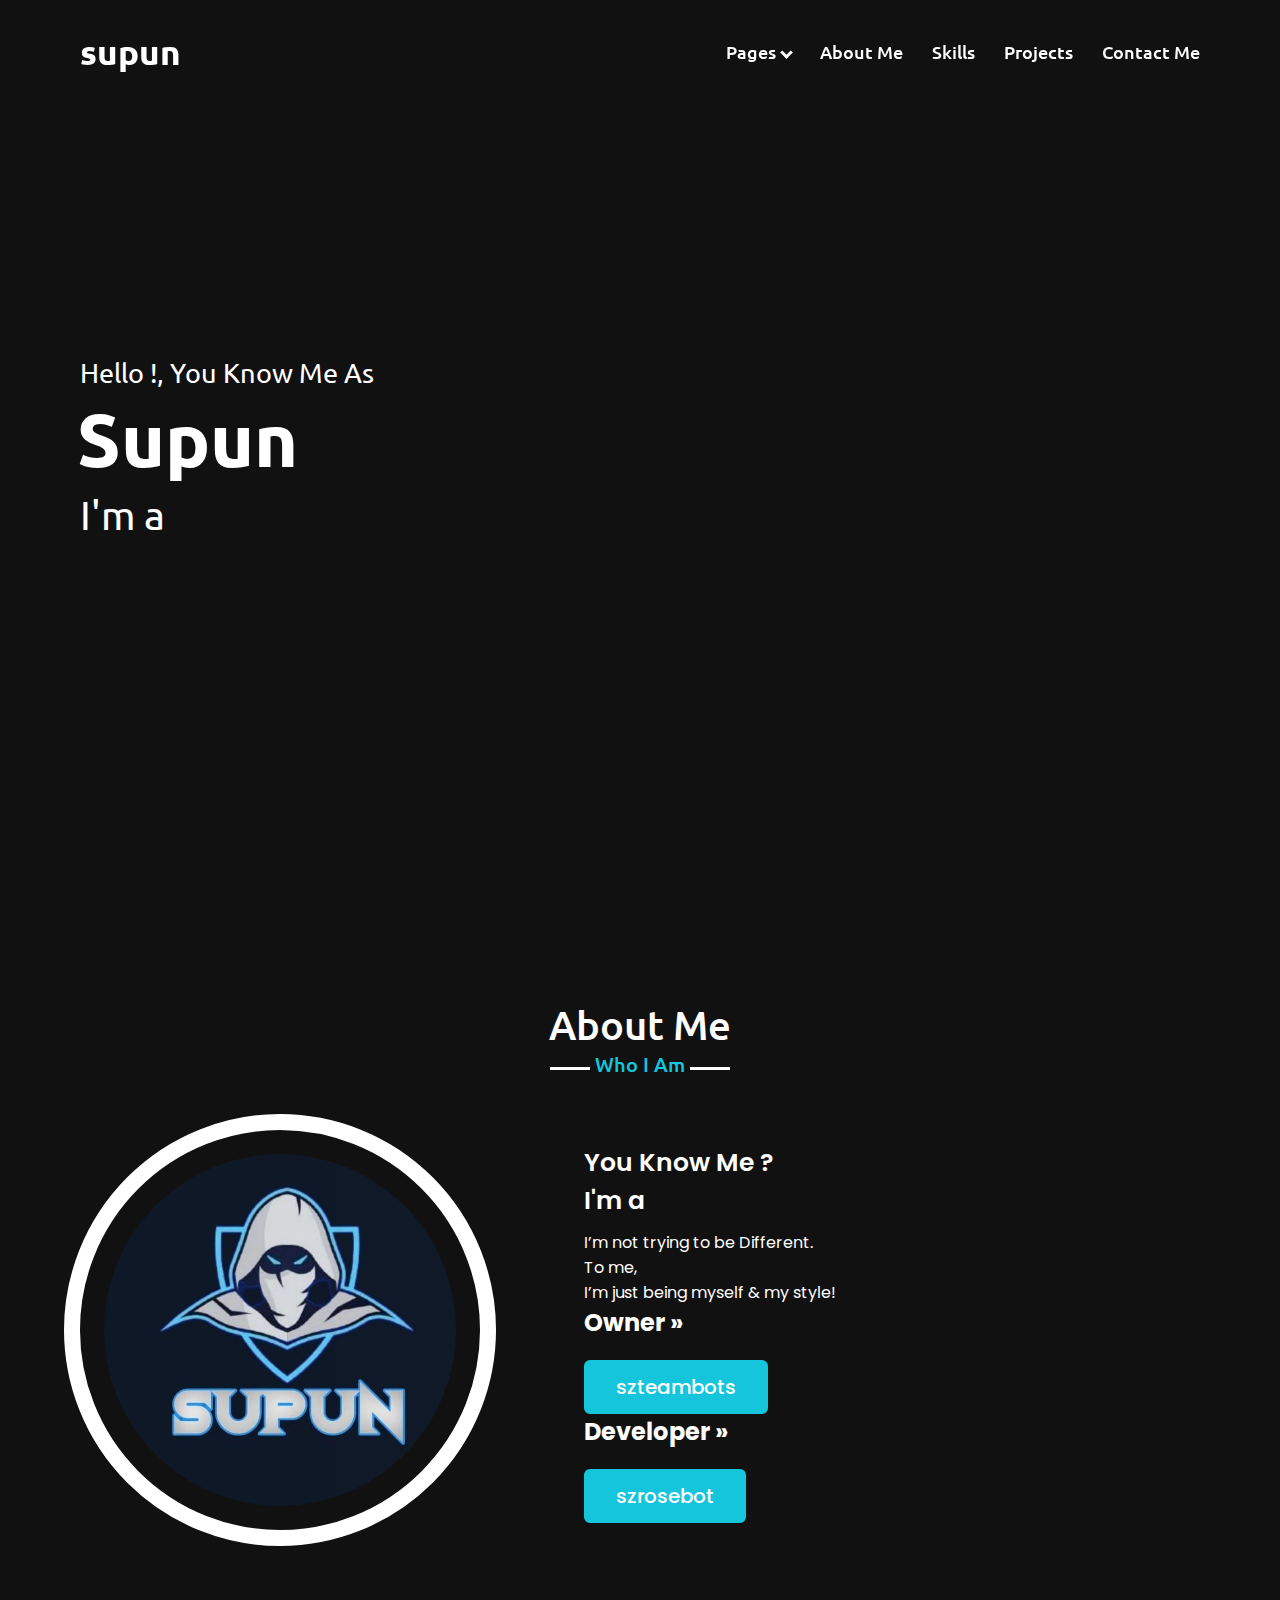
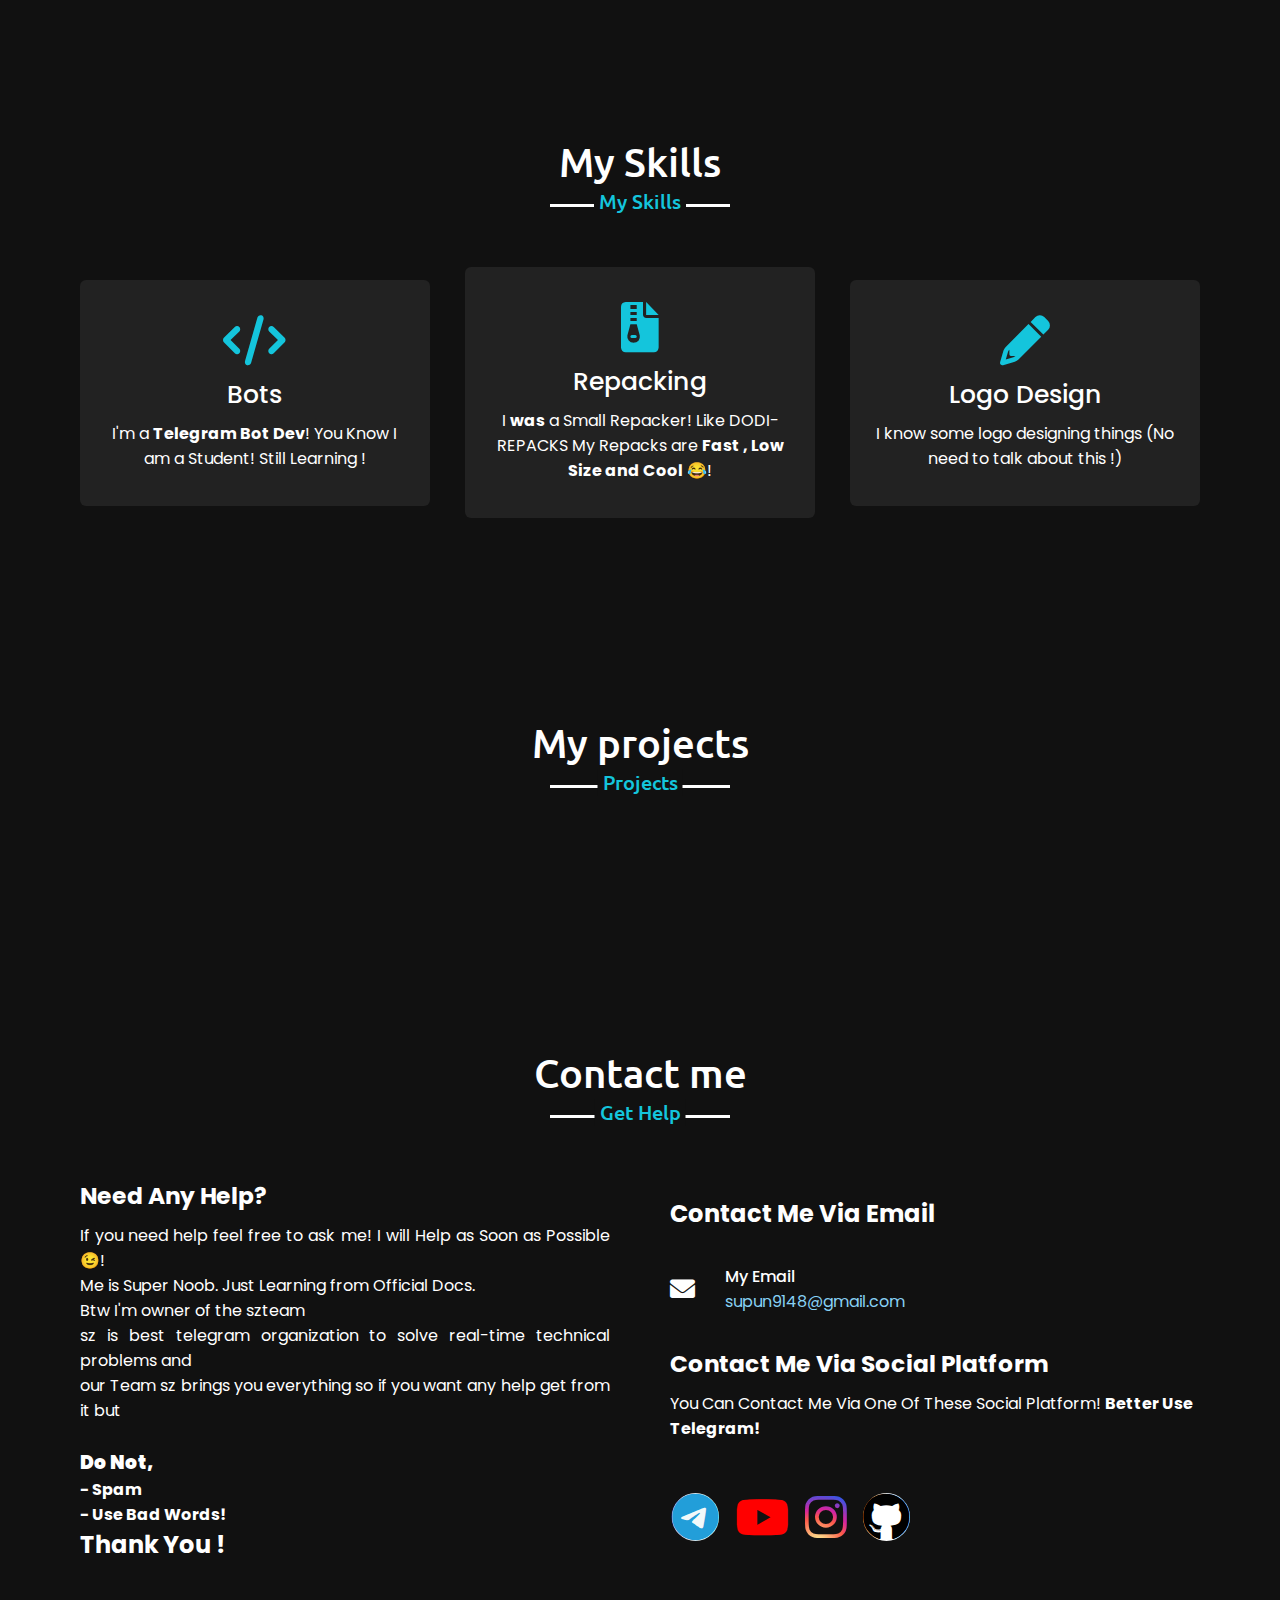
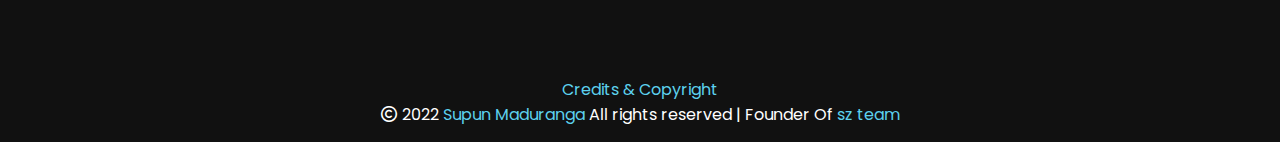
==== index.html @ c574ee29 "Update index.html" ====
<!DOCTYPE html>
<!-- ReDesigned By Me (Brh_0x) -->
<!-- Originally By CodingNepal -->
<html lang="en">
    <head>
        <meta charset="UTF-8" />
        <meta name="viewport" content="width=device-width, initial-scale=1.0" />
        <link rel="shortcut icon" type="image/x-icon" href="images/ult-rmbg.png" />
        <title>supunma</title>
        <link rel="stylesheet" href="style.css" />
        <link
            rel="stylesheet"
            href="https://cdnjs.cloudflare.com/ajax/libs/font-awesome/6.0.0-beta2/css/all.min.css"
        />
        <script src="https://code.jquery.com/jquery-3.5.1.min.js"></script>
        <script src="https://cdnjs.cloudflare.com/ajax/libs/typed.js/2.0.11/typed.min.js"></script>
        <script src="https://cdnjs.cloudflare.com/ajax/libs/waypoints/4.0.1/jquery.waypoints.min.js"></script>
        <script src="https://cdnjs.cloudflare.com/ajax/libs/OwlCarousel2/2.3.4/owl.carousel.min.js"></script>
        <link
            rel="stylesheet"
            href="https://cdnjs.cloudflare.com/ajax/libs/OwlCarousel2/2.3.4/assets/owl.carousel.min.css"
        />
    </head>
    <body>
        <div class="scroll-up-btn">
            <i class="fas fa-angle-up"></i>
        </div>
        <nav class="navbar">
            <div class="max-width">
                <div class="logo"><a href="#">supun</a></div>
                <ul class="menu">
                    <li class="dropdown">
                        <a class="menu-btn">Pages <i class="arrow down"></i></a>
                        <div class="dropdown-content">
                            <a href="/rose.html">Rose Button Generator</a>
                            <br>
                            <a href="/deploy.html.html">Redirect to Heroku</a>
                            <br>
                            <a href="https://github.com/szsupunma/sz-rosebot">Rose Source Code</a>
                            <br>
                            <a href="https://szsupunma.gitbook.io/rose-bot/">Documentation</a>
                        </div>
                    </li>
                    <li><a href="#about" class="menu-btn">About Me</a></li>
                    <li><a href="#skills" class="menu-btn">Skills</a></li>
                    <li><a href="#teams" class="menu-btn">Projects</a></li>
                    <li><a href="#contact" class="menu-btn">Contact Me</a></li>
                </ul>
                <div class="menu-btn">
                    <i class="fas fa-bars"></i>
                </div>
            </div>
        </nav>

        <!-- Home section -->
        <section class="home" id="home">
            <div class="max-width">
                <div class="row">
                    <div class="home-content">
                        <div class="text-1">Hello !, You Know Me As</div>
                        <div class="text-2">Supun </div>
                        <div class="text-3">I'm a <span class="typing"></span></div>
                    </div>
                </div>
            </div>
        </section>

        <!-- About section -->
        <section class="about" id="about">
            <div class="max-width">
                <h2 class="title">About Me</h2>
                <div class="about-content">
                    <div class="column left">
                        <img src="images/supun.jpg" alt="" />
                    </div>
                    <div class="column right">
                        <div class="text">
                            You Know Me ?<br />
                            I'm a <span class="typing-2"></span>
                        </div>
                        <p>
						<div>		
                            I’m not trying to be Different.<br />
                            To me,<br />
                            I’m just being myself & my style!<br /><h2>Owner »</h2>
                            <a href="https://t.me/szteambots">szteambots </a><br /><h2>Developer »</H2>
                            <a href="https://t.me/szrosebot">szrosebot</a>
						</div>	
                        </p>
                    </div>
                </div>
            </div>
        </section>

        <!---- Skills section ---->
        <section class="skills" id="skills">
            <div class="max-width">
                <h2 class="title">My Skills</h2>
                <div class="serv-content">
                    <div class="card">
                        <div class="box">
                            <i class="fas fa-code"></i>
                            <div class="text">Bots</div>
                            <p>
                                I'm a <b>Telegram Bot Dev</b>! You Know I am a Student! Still
                                Learning !
                            </p>
                        </div>
                    </div>
                    <div class="card">
                        <div class="box">
                            <i class="fas fa-file-archive"></i>
                            <div class="text">Repacking</div>
                            <p>
                                I <b>was</b> a Small Repacker! Like DODI-REPACKS My Repacks are
                                <b>Fast , Low Size and Cool</b> 😂️!
                            </p>
                        </div>
                    </div>
                    <div class="card">
                        <div class="box">
                            <i class="fas fa-pencil-alt"></i>
                            <div class="text">Logo Design</div>
                            <p>I know some logo designing things (No need to talk about this !)</p>
                        </div>
                    </div>
                </div>
            </div>
        </section>

        <!---- Team (Friends) seciton ---->
        <section class="teams" id="teams">
            <div class="max-width">
                <h2 class="title">My projects</h2>
                <div class="carousel owl-carousel">
                    <div class="card">
                        <div class="box">
                            <img src="https://telegra.ph/file/485023692d5d68cecc4ca.jpg" alt="" />
                            <div class="text">szrosebot✨</div>
                            <p>An all in one group management bot made for managing your groups</p>
                        </div>
                    </div>
                    <div class="card">
                        <div class="box">
                            <img src="https://telegra.ph/file/acbaf9e835ea825f9d544.jpg" alt="" />
                            <div class="text">szteambots<br />channel</div>
                            <p>
                                You can find some Interesting, Powerful and fun packedTelegram Bots
                                in ThisChannel😊
                            </p>
                        </div>
                    </div>
                </div>
            </div>
        </section>

        <!-- Contact section -->
        <section class="contact" id="contact">
            <div class="max-width">
                <h2 class="title">Contact me</h2>
                <div class="contact-content">
                    <div class="column left">
                        <div class="text"><h3>Need Any Help?</h3></div>
                        <p>
                            If you need help feel free to ask me! I will Help as Soon as Possible
                            😉️!<br />Me is Super Noob. Just Learning from Official Docs.<br />
                            Btw I'm owner of the szteam <br />sz is best telegram organization to
                            solve real-time technical problems and <br />our Team sz brings you
                            everything so if you want any help get from it but<br /><br /><b
                                ><h3>Do Not,</h3>
                                - Spam <br />- Use Bad Words! </b
                            ><br /><h2>Thank You !</h2>
                        </p>
                    </div>
                    <div class="column right">
                        <h2>Contact Me Via Email</h2>
                        <br />
                        <div class="row">
                            <i class="fas fa-envelope"></i>
                            <div class="info">
                                <div class="head">My Email</div>
                                <div class="sub-title">supun9148@gmail.com</div>
                            </div>
                        </div>
                        <br />
                        <div class="text"><h3>Contact Me Via Social Platform</h3></div>
                        <p>
                            You Can Contact Me Via One Of These Social Platform!
                            <b>Better Use Telegram!</b>
                        </p>
                        <br /><br />
                        <div class="social-icons">
                            <a href="https://t.me/supunmabot"
                                ><i class="fab fa-telegram fa-3x"></i
                            ></a>
                            <a href="https://www.youtube.com/channel/UCvYfJcTr8RY72dIapzMqFQA"
                                ><i class="fab fa-youtube fa-3x"></i
                            ></a>
                            <a href="https://www.instagram.com/szsupunma"
                                ><i class="fab fa-instagram fa-3x"></i
                            ></a>
                            <a href="https://github.com/szsupunma"
                                ><i class="fab fa-github fa-3x"></i
                            ></a>
                        </div>
                    </div>
                </div>
            </div>
        </section>

        <!-- Footer section -->
        <footer>
		<div>
			<span><a href="https://t.me/supunma">Credits & Copyright </a></span>
		</div>	
            <span class="far fa-copyright"></span> 2022
            <span><a href="https://t.me/supunma">Supun Maduranga</a></span> All rights reserved |
            Founder Of <span><a href="https://t.me/szteambots">sz team</a></span>
        </footer>
        <script src="script.js"></script>
    </body>
</html>
---- style.css ----
/*  import google fonts */
@import url('https://fonts.googleapis.com/css2?family=Poppins:wght@400;500;600;700&family=Ubuntu:wght@400;500;700&display=swap');

*{
    margin: 0;
    padding: 0;
    box-sizing: border-box;
    text-decoration: none;
}
html{
    scroll-behavior: smooth;
}

/* custom scroll bar */
::-webkit-scrollbar {
    width: 10px;
}
::-webkit-scrollbar-track {
    background: #f1f1f1;
}
::-webkit-scrollbar-thumb {
    background: #888;
}

::-webkit-scrollbar-thumb:hover {
    background: #555;
}

/* all similar content styling codes */
section{
    padding: 100px 0;
}
.max-width{
    max-width: 1300px;
    padding: 0 80px;
    margin: auto;
}
.about, .skills, .teams, .contact, footer{
    font-family: 'Poppins', sans-serif;
}
.about .about-content,
.skills .serv-content,
.skills .skills-content,
.contact .contact-content{
    display: flex;
    flex-wrap: wrap;
    align-items: center;
    justify-content: space-between;
}
section .title{
    position: relative;
    text-align: center;
    font-size: 40px;
    font-weight: 500;
    margin-bottom: 60px;
    padding-bottom: 20px;
    font-family: 'Ubuntu', sans-serif;
}
section .title::before{
    content: "";
    position: absolute;
    bottom: 0px;
    left: 50%;
    width: 180px;
    height: 3px;
    background: #fff;
    transform: translateX(-50%);
}
section .title::after{
    position: absolute;
    bottom: -8px;
    left: 50%;
    font-size: 20px;
    color: rgb(20, 197, 220);
    padding: 0 5px;
    background: #111;
    transform: translateX(-50%);
}

/* navbar styling */
.navbar{
    position: fixed;
    width: 100%;
    z-index: 999;
    padding: 30px 0;
    font-family: 'Ubuntu', sans-serif;
    transition: all 0.3s ease;
}
.navbar.sticky{
    padding: 15px 0;
    background: rgb(20, 197, 220);
}
.navbar .max-width{
    display: flex;
    align-items: center;
    justify-content: space-between;
}
.navbar .logo a{
    color: #fff;
    font-size: 35px;
    font-weight: 600;
}
.navbar .logo a span{
    color: rgb(20, 197, 220);
    transition: all 0.3s ease;
}
.navbar.sticky .logo a span{
    color: #fff;
}
.navbar .menu li{
    list-style: none;
    display: inline-block;
}
.navbar .menu li > a{
    display: block;
    color: #fff;
    font-size: 18px;
    font-weight: 500;
    margin-left: 25px;
    transition: color 0.3s ease;
}
.navbar .menu li > a:hover{
    /* color: rgb(20, 197, 220); */
    /* color: #a6acb8 !important; */
    opacity: 0.75;
}
.navbar.sticky .menu li > a:hover{
    color: #fff;
}

/* menu btn styling */
.menu-btn{
    color: #fff;
    font-size: 23px;
    cursor: pointer;
    display: none;
}
.scroll-up-btn{
    position: fixed;
    height: 45px;
    width: 42px;
    background: rgb(20, 197, 220);
    right: 30px;
    bottom: 10px;
    text-align: center;
    line-height: 45px;
    color: #fff;
    z-index: 9999;
    font-size: 30px;
    border-radius: 6px;
    border-bottom-width: 2px;
    cursor: pointer;
    opacity: 0;
    pointer-events: none;
    transition: all 0.3s ease;
}
.scroll-up-btn.show{
    bottom: 30px;
    opacity: 1;
    pointer-events: auto;
}
.scroll-up-btn:hover{
    filter: brightness(90%);
    color: rgb(235, 235, 235);
}
.dropdown {
  position: relative;
  display: inline-block;
}

.dropdown .menu-btn {
    display: flex;
    flex-direction: row;
    justify-content: center;
}

.dropdown-content {
  display: none;
  position: absolute;
  background-color: #f9f9f9;
  min-width: 160px;
  box-shadow: 0px 8px 16px 0px rgba(0,0,0,0.2);
  padding: 12px 16px;
  z-index: 1;
  border-radius: 1.5em;
  margin-top: .5em;
}

.dropdown:hover .dropdown-content {
  display: flex;
  flex-direction: column;
  white-space: nowrap;
}

.dropdown:hover .down {
  transform: rotate(-135deg);
}

.arrow {
  border: solid #fff;
  border-width: 0 3px 3px 0;
  display: inline-block;
  padding: 3px;
  margin-bottom: 0.1em;
  margin-left: 0.1em;
}

.down {
  transform: rotate(45deg);
  transition: transform 0.25s;
  transform-origin: center;
}
/* home section styling */
.home{
    display: flex;
    background: #111;
    height: 100vh;
    color: #fff;
    min-height: 500px;
    background-size: cover;
    background-attachment: fixed;
    font-family: 'Ubuntu', sans-serif;
}
.home .max-width{
  width: 100%;
  display: flex;
}
.home .max-width .row{
  margin-right: 0;
}
.home .home-content .text-1{
    font-size: 27px;
}
.home .home-content .text-2{
    font-size: 75px;
    font-weight: 600;
    margin-left: -3px;
}
.home .home-content .text-3{
    font-size: 40px;
    margin: 5px 0;
}
.home .home-content .text-3 span{
    color: rgb(20, 197, 220);
    font-weight: 500;
}
.home .home-content a{
    display: inline-block;
    background: rgb(20, 197, 220);
    color: #fff;
    font-size: 25px;
    padding: 12px 36px;
    margin-top: 20px;
    font-weight: 400;
    border-radius: 6px;
    border: 2px solid rgb(20, 197, 220);
    transition: all 0.3s ease;
}
.home .home-content a:hover{
    color: rgb(20, 197, 220);
    background: none;
}

/* about section styling */
.about .title::after{
    content: "Who I Am";
}
.about .about-content .left{
    width: 45%;
}
.about .about-content .left img{
    height: 400px;
    width: 400px;
    object-fit: cover;
    border-radius: 50%;
    border: 1.5em transparent solid;
    outline: 1em solid #fff;
}
.about .about-content .right{
    width: 55%;
}
.about .about-content .right .text{
    font-size: 25px;
    font-weight: 600;
    margin-bottom: 10px;
}
.about .about-content .right .text span{
    color: rgb(20, 197, 220);
}
.about .about-content .right p{
    text-align: justify;
}
.about .about-content .right a{
    display: inline-block;
    background: rgb(20, 197, 220);
    color: #fff;
    font-size: 20px;
    font-weight: 500;
    padding: 10px 30px;
    margin-top: 20px;
    border-radius: 6px;
    border: 2px solid rgb(20, 197, 220);
    transition: all 0.3s ease;
}
.about .about-content .right a:hover{
    color: rgb(20, 197, 220);
    background: none;
}

/* skills section styling */
.skills, .teams, #contact, #about{
    color:#fff;
    background: #111;
}
.skills .title::before,
.teams .title::before{
    background: #fff;
}
.skills .title::after,
.teams .title::after{
    background: #111;
    content: "Noob!";
}
.skills .serv-content .card{
    width: calc(33% - 20px);
    background: #222;
    text-align: center;
    border-radius: 6px;
    padding: 35px 25px;
    cursor: pointer;
    transition: all 0.3s ease;
}
.skills .serv-content .card:hover{
    background: rgb(20, 197, 220);
}
.skills .serv-content .card .box{
    transition: all 0.3s ease;
}
.skills .serv-content .card:hover .box{
    transform: scale(1.05);
}
.skills .serv-content .card i{
    font-size: 50px;
    color: rgb(20, 197, 220);
    transition: color 0.3s ease;
}
.skills .serv-content .card:hover i{
    color: #fff;
}
.skills .serv-content .card .text{
    font-size: 25px;
    font-weight: 500;
    margin: 10px 0 7px 0;
}

/* skills section styling */

.skills .title::after{
    content: "My Skills";
}
.skills .skills-content .column{
    width: calc(50% - 30px);
}
.skills .skills-content .left .text{
    font-size: 20px;
    font-weight: 600;
    margin-bottom: 10px;
}
.skills .skills-content .left p{
    text-align: justify;
}
.skills .skills-content .left a{
    display: inline-block;
    background: rgb(20, 197, 220);
    color: #fff;
    font-size: 18px;
    font-weight: 500;
    padding: 8px 16px;
    margin-top: 20px;
    border-radius: 6px;
    border: 2px solid rgb(20, 197, 220);
    transition: all 0.3s ease;
}
.skills .skills-content .left a:hover{
    color: rgb(20, 197, 220);
    background: none;
}
.skills .skills-content .right .bars{
    margin-bottom: 15px;
}
.skills .skills-content .right .info{
    display: flex;
    margin-bottom: 5px;
    align-items: center;
    justify-content: space-between;
}
.skills .skills-content .right span{
    font-weight: 500;
    font-size: 18px;
}
.skills .skills-content .right .line{
    height: 5px;
    width: 100%;
    background: lightgrey;
    position: relative;
}
.skills .skills-content .right .line::before{
    content: "";
    position: absolute;
    height: 100%;
    left: 0;
    top: 0;
    background: rgb(20, 197, 220);
}
.skills-content .right .html::before{
    width: 90%;
}
.skills-content .right .css::before{
    width: 60%;
}
.skills-content .right .js::before{
    width: 80%;
}
.skills-content .right .php::before{
    width: 50%;
}
.skills-content .right .mysql::before{
    width: 70%;
}

/* teams section styling */
.teams .title::after{
    content: "Projects";
}
.teams .carousel .card{
    background: #222;
    border-radius: 6px;
    padding: 25px 35px;
    text-align: center;
    overflow: hidden;
    transition: all 0.3s ease;
}
.teams .carousel .card:hover{
    background: rgb(20, 197, 220);
}
.teams .carousel .card .box{
    display: flex;
    flex-direction: column;
    align-items: center;
    justify-content: center;
    transition: all 0.3s ease;
}
.teams .carousel .card:hover .box{
    transform: scale(1.05);
}
.teams .carousel .card .text{
    font-size: 25px;
    font-weight: 500;
    margin: 10px 0 7px 0;
}
.teams .carousel .card img{
    height: 150px;
    width: 150px;
    object-fit: cover;
    border-radius: 50%;
    border: 5px solid rgb(20, 197, 220);
    transition: all 0.3s ease;
}
.teams .carousel .card:hover img{
    border-color: #fff;
}
.owl-dots{
    text-align: center;
    margin-top: 20px;
}
.owl-dot{
    height: 13px;
    width: 13px;
    margin: 0 5px;
    outline: none!important;
    border-radius: 50%;
    border: 2px solid rgb(20, 197, 220) !important;
    transition: all 0.3s ease;
}
.owl-dot.active{
    width: 35px;
    border-radius: 14px;
}
.owl-dot.active,
.owl-dot:hover{
    background: rgb(20, 197, 220)!important;
}


/* contact section styling */
.contact .title::after{
    content: "Get Help";
}
.contact .contact-content .column{
    width: calc(50% - 30px);
}
.contact .contact-content .text{
    font-size: 20px;
    font-weight: 600;
    margin-bottom: 10px;
}
.contact .contact-content .left p{
    text-align: justify;
}
.contact .contact-content .left .icons{
    margin: 10px 0;
}
.contact .contact-content .row{
    display: flex;
    height: 65px;
    align-items: center;
}
.contact .contact-content .row .info{
    margin-left: 30px;
}
.contact .contact-content .row i{
    font-size: 25px;
}
.contact .contact-content .info .head{
    font-weight: 500;
}
.contact .contact-content .info .sub-title{
    color: rgb(136, 210, 245);
}
.contact .right form .fields{
    display: flex;
}
.contact .right form .field,
.contact .right form .fields .field{
    height: 45px;
    width: 100%;
    margin-bottom: 15px;
}
.contact .right form .textarea{
    height: 80px;
    width: 100%;
}
.contact .right form .name{
    margin-right: 10px;
}
.contact .right form .field input,
.contact .right form .textarea textarea{
    height: 100%;
    width: 100%;
    border: 1px solid lightgrey;
    border-radius: 6px;
    outline: none;
    padding: 0 15px;
    font-size: 17px;
    font-family: 'Poppins', sans-serif;
    transition: all 0.3s ease;
}
.contact .right form .field input:focus,
.contact .right form .textarea textarea:focus{
    border-color: #b3b3b3;
}
.contact .right form .textarea textarea{
  padding-top: 10px;
  resize: none;
}
.contact .right form .button-area{
  display: flex;
  align-items: center;
}
.right form .button-area button{
  color: #fff;
  display: block;
  width: 160px!important;
  height: 45px;
  outline: none;
  font-size: 18px;
  font-weight: 500;
  border-radius: 6px;
  cursor: pointer;
  flex-wrap: nowrap;
  background: rgb(20, 197, 220);
  border: 2px solid rgb(20, 197, 220);
  transition: all 0.3s ease;
}
.right form .button-area button:hover{
  color: rgb(20, 197, 220);
  background: none;
}
.right .social-icons {
    display: flex;
    flex-direction: row;
    gap: 1.0em;
}
.contactico{
    color: blue;
    align-items: center;
    width: 30px!important;
    height: 30px;
    outline: none;
}
/* footer section styling */
footer{
    background: #111;
    padding: 15px 23px;
    color: #fff;
    text-align: center;
}
footer span a{
    color: hsl(192, 81%, 65%);
    text-decoration: none;
}
footer span a:hover{
    /* color: hsl(192, 81%, 55%); */
    opacity: 0.85;
    transition: .5s;
}

/*Social Icons*/
.social-icons {
    text-align: center;
    font-size: 1rem;
    padding: 0.1em 0.1em;
    transition: ease-in-out 1s;
}
.fa-telegram{
    background: rgb(242, 249, 250);
    color: rgb(34, 158, 217);
    border: rgb(67, 219, 230);
    border-radius: 50px;
    transition: transform .05s;
}
.fa-telegram:hover{
    transform: scale(1.2);
}
.fa-youtube {
    color: #ff0000;
    transition: transform .05s;
}
.fa-youtube:hover {
    transform: scale(1.2);
}
.fa-instagram{
    color: transparent;
    background: radial-gradient(circle at 30% 107%, #fdf497 0%, #fdf497 5%, #fd5949 45%, #d6249f 60%, #285AEB 90%);
    background: -webkit-radial-gradient(circle at 30% 107%, #fdf497 0%, #fdf497 5%, #fd5949 45%, #d6249f 60%, #285AEB 90%);
    background-clip: text;
    -webkit-background-clip: text;
    transition: transform .05s;
}
.fa-instagram:hover{
    transform: scale(1.2);
}
.fa-github{
    background: rgb(255, 255, 255);
    color: rgb(0, 0, 0);
    border: rgb(255, 255, 255);
    border-radius: 50px;
    transition: transform .05s;
}
.fa-github:hover{
    transform: scale(1.2);
}
/* responsive media query start */
@media (max-width: 1104px) {
    .about .about-content .left img{
        height: 350px;
        width: 350px;
    }
}

@media (max-width: 991px) {
    .max-width{
        padding: 0 50px;
    }
}
@media (max-width: 947px){
    .menu-btn{
        display: block;
        z-index: 999;
    }
    .menu-btn i.active:before{
        content: "\f00d";
    }
    .navbar .menu{
        position: fixed;
        height: 100vh;
        width: 100%;
        left: -100%;
        top: 0;
        background: #111;
        text-align: center;
        padding-top: 80px;
        transition: all 0.3s ease;
    }
    .navbar .menu.active{
        left: 0;
    }
    .navbar .menu li{
        display: block;
    }
    .navbar .menu li a{
        display: inline-block;
        margin: 20px 0;
        font-size: 25px;
    }
    .home .home-content .text-2{
        font-size: 70px;
    }
    .home .home-content .text-3{
        font-size: 35px;
    }
    .home .home-content a{
        font-size: 23px;
        padding: 10px 30px;
    }
    .max-width{
        max-width: 930px;
    }
    .about .about-content .column{
        width: 100%;
    }
    .about .about-content .left{
        display: flex;
        justify-content: center;
        margin: 0 auto 60px;
    }
    .about .about-content .right{
        flex: 100%;
    }
    .skills .serv-content .card{
        width: calc(50% - 10px);
        margin-bottom: 20px;
    }
    .skills .skills-content .column,
    .contact .contact-content .column{
        width: 100%;
        margin-bottom: 35px;
    }
}

@media (max-width: 690px) {
    .max-width{
        padding: 0 23px;
    }
    .home .home-content .text-2{
        font-size: 60px;
    }
    .home .home-content .text-3{
        font-size: 32px;
    }
    .home .home-content a{
        font-size: 20px;
    }
    .skills .serv-content .card{
        width: 100%;
    }
}

@media (max-width: 500px) {
    .home .home-content .text-2{
        font-size: 50px;
    }
    .home .home-content .text-3{
        font-size: 27px;
    }
    .about .about-content .right .text,
    .skills .skills-content .left .text{
        font-size: 19px;
    }
    .contact .right form .fields{
        flex-direction: column;
    }
    .contact .right form .name,
    .contact .right form .email{
        margin: 0;
    }
    .right form .error-box{
       width: 150px;
    }
    .scroll-up-btn{
        right: 15px;
        bottom: 15px;
        height: 38px;
        width: 35px;
        font-size: 23px;
        line-height: 38px;
    }
}
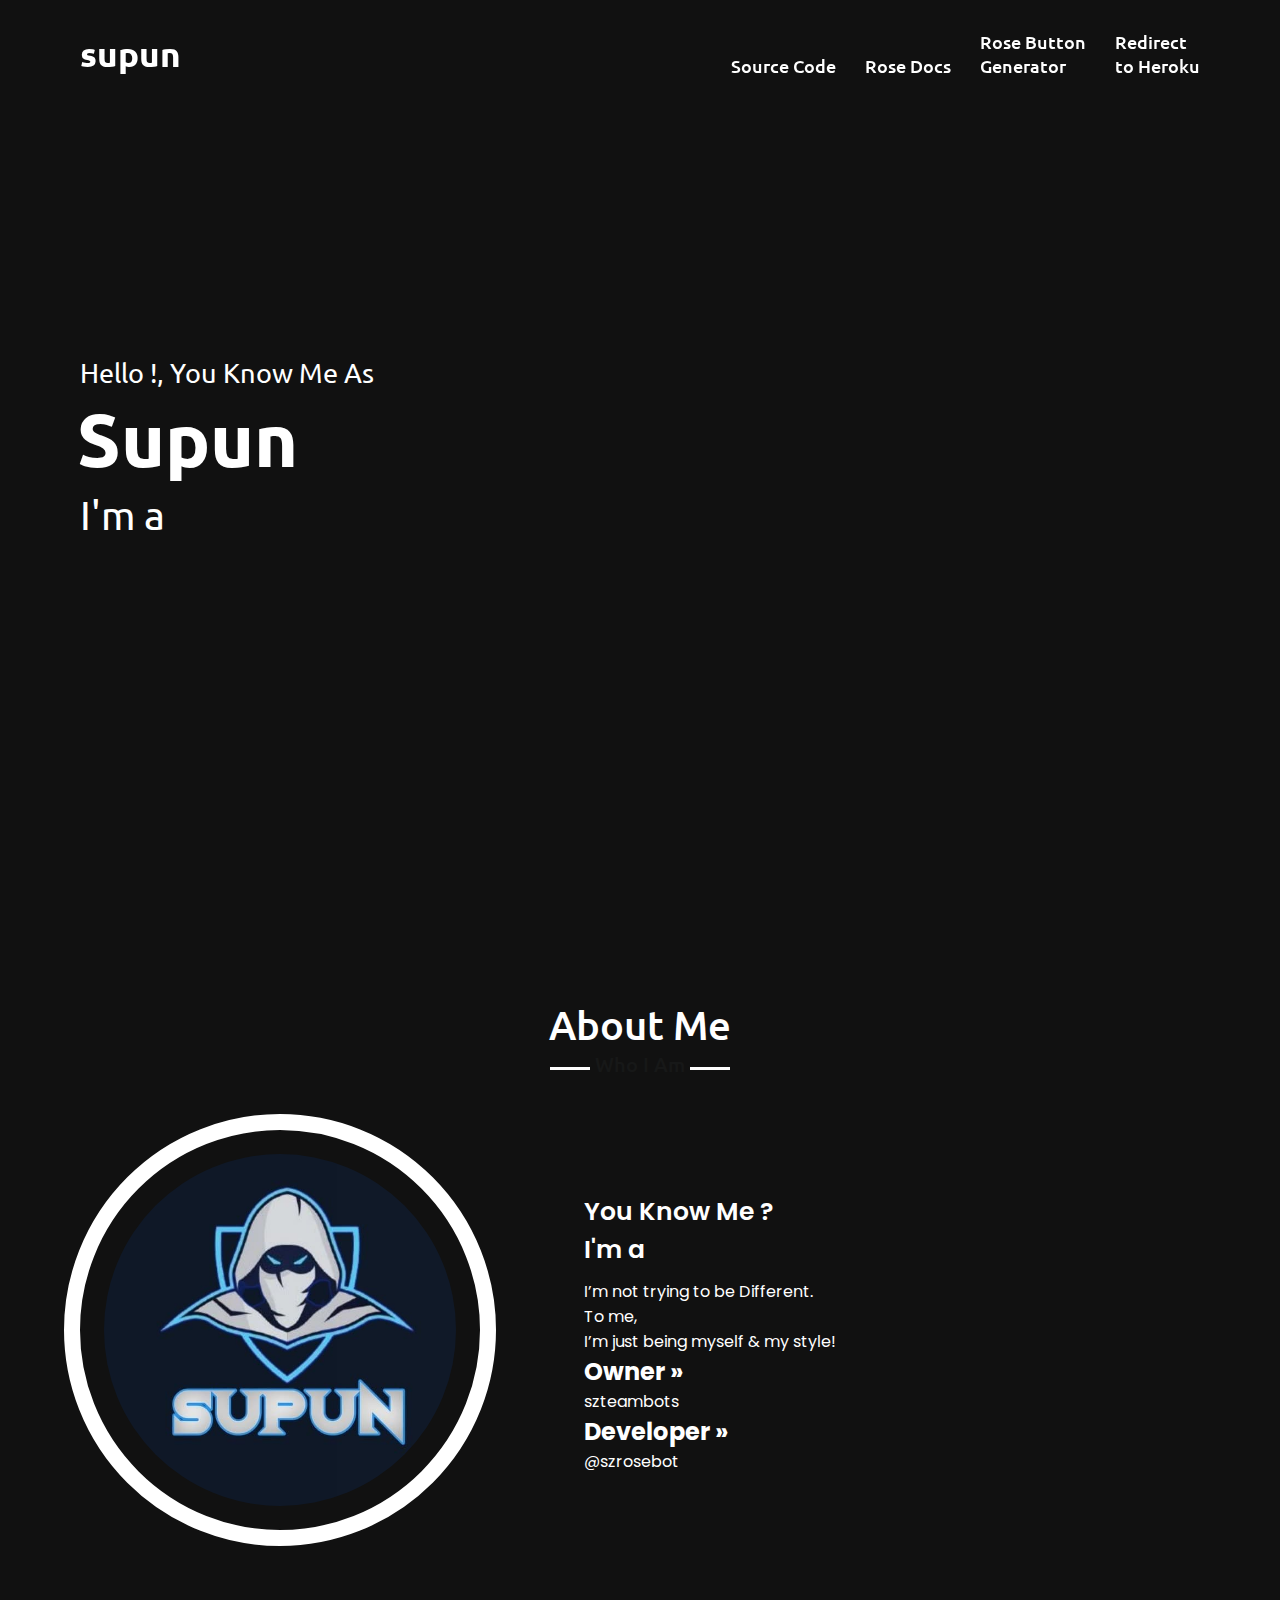
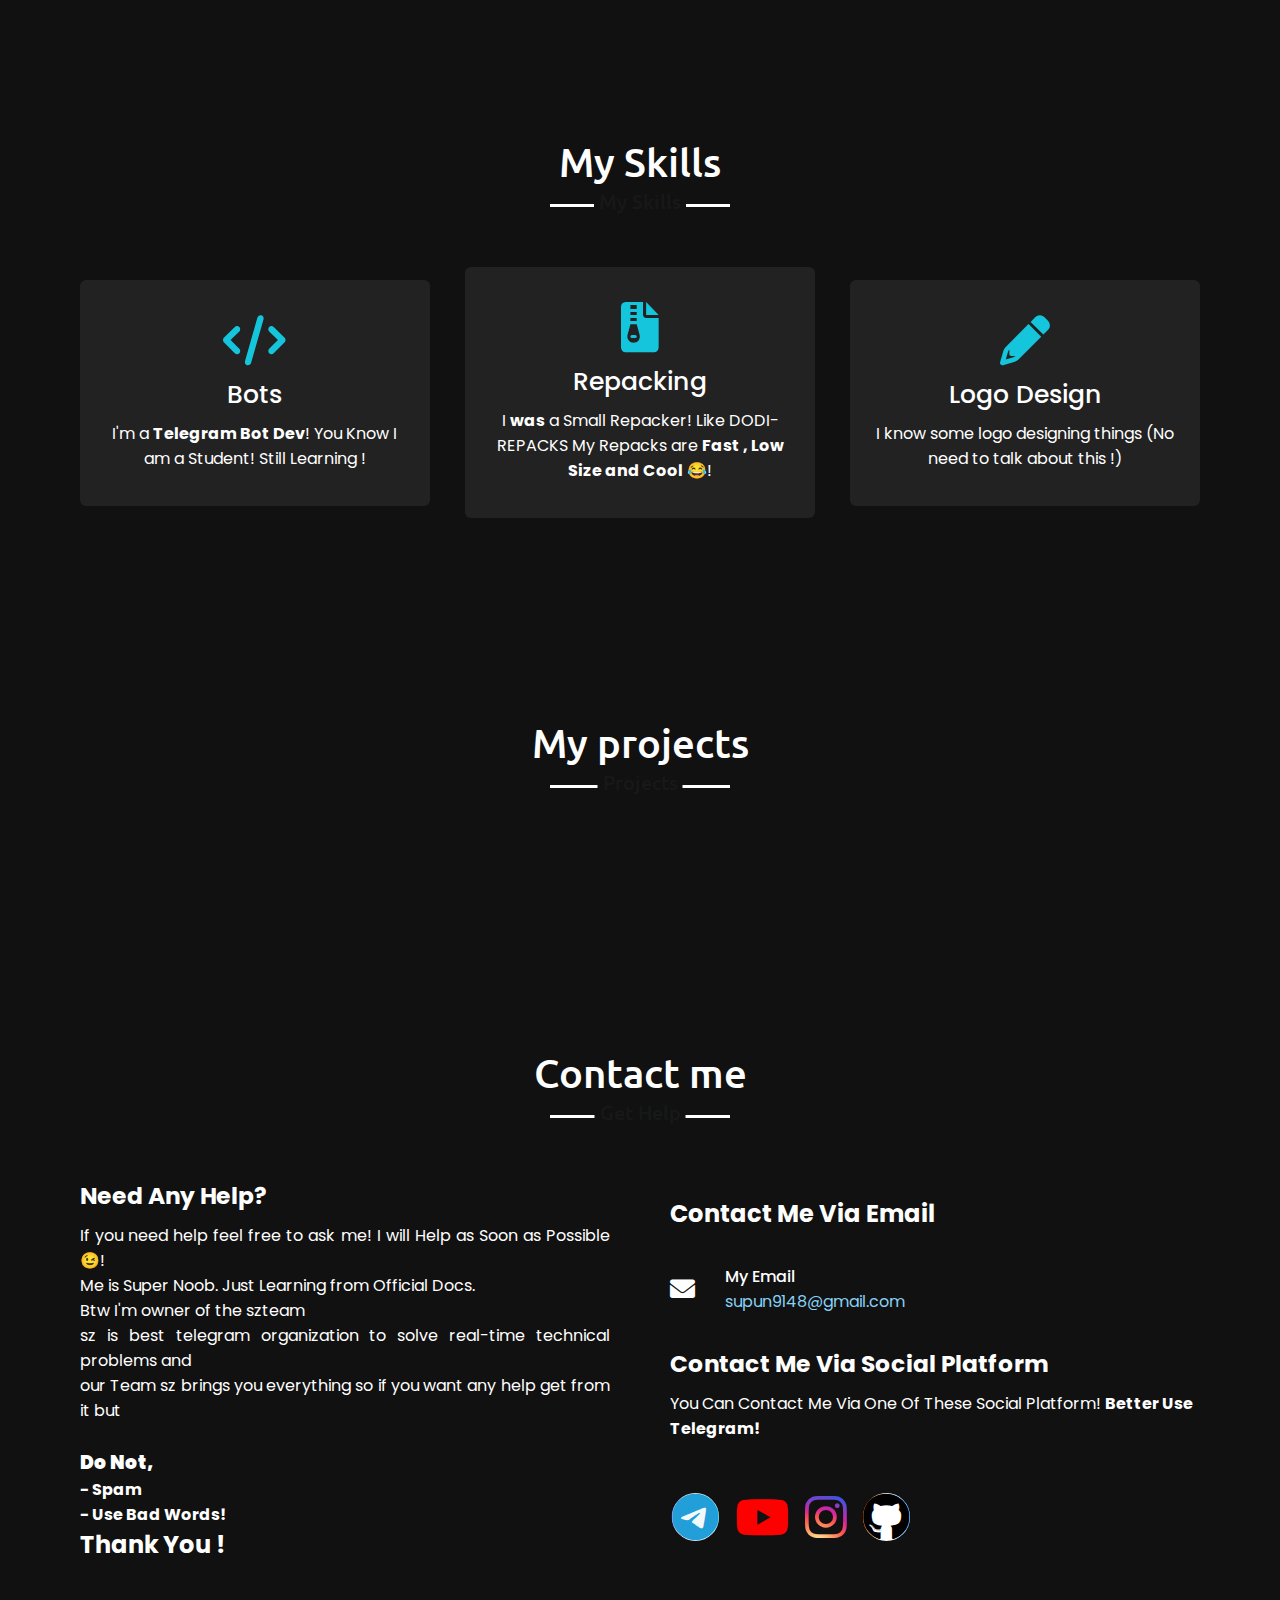
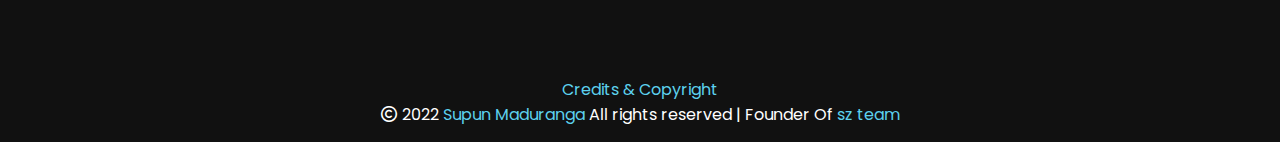
==== commit 85e48386: "Update index.html" ====
--- a/index.html
+++ b/index.html
@@ -29,22 +29,10 @@
             <div class="max-width">
                 <div class="logo"><a href="#">supun</a></div>
                 <ul class="menu">
-                    <li class="dropdown">
-                        <a class="menu-btn">Pages <i class="arrow down"></i></a>
-                        <div class="dropdown-content">
-                            <a href="/rose.html">Rose Button Generator</a>
-                            <br>
-                            <a href="/deploy.html.html">Redirect to Heroku</a>
-                            <br>
-                            <a href="https://github.com/szsupunma/sz-rosebot">Rose Source Code</a>
-                            <br>
-                            <a href="https://szsupunma.gitbook.io/rose-bot/">Documentation</a>
-                        </div>
-                    </li>
-                    <li><a href="#about" class="menu-btn">About Me</a></li>
-                    <li><a href="#skills" class="menu-btn">Skills</a></li>
-                    <li><a href="#teams" class="menu-btn">Projects</a></li>
-                    <li><a href="#contact" class="menu-btn">Contact Me</a></li>
+                    <li><a href="https://github.com/szsupunma/sz-rosebot" class="menu-btn">Source Code</a></li>
+                    <li><a href="https://szsupunma.gitbook.io/rose-bot/" class="menu-btn">Rose Docs</a></li>
+                    <li><a href="/rose.html" class="menu-btn">Rose Button<br> Generator</a></li>
+                    <li><a href="/deploy.html" class="menu-btn">Redirect <br> to Heroku</a></li>
                 </ul>
                 <div class="menu-btn">
                     <i class="fas fa-bars"></i>
@@ -82,9 +70,7 @@
 						<div>		
                             I’m not trying to be Different.<br />
                             To me,<br />
-                            I’m just being myself & my style!<br /><h2>Owner »</h2>
-                            <a href="https://t.me/szteambots">szteambots </a><br /><h2>Developer »</H2>
-                            <a href="https://t.me/szrosebot">szrosebot</a>
+                            I’m just being myself & my style!<br /><h2>Owner »</h2>szteambots<br /><h2>Developer »</H2>@szrosebot
 						</div>	
                         </p>
                     </div>
--- a/style.css
+++ b/style.css
@@ -1,4 +1,4 @@
-                                  /*  import google fonts */
+/*  import google fonts */
 @import url('https://fonts.googleapis.com/css2?family=Poppins:wght@400;500;600;700&family=Ubuntu:wght@400;500;700&display=swap');
 
 *{
@@ -71,7 +71,7 @@
     bottom: -8px;
     left: 50%;
     font-size: 20px;
-    color: rgb(20, 197, 220);
+    color: rgb(23, 24, 24);
     padding: 0 5px;
     background: #111;
     transform: translateX(-50%);
@@ -88,7 +88,7 @@
 }
 .navbar.sticky{
     padding: 15px 0;
-    background: rgb(20, 197, 220);
+    background: rgb(23, 24, 24);
 }
 .navbar .max-width{
     display: flex;
@@ -101,7 +101,7 @@
     font-weight: 600;
 }
 .navbar .logo a span{
-    color: rgb(20, 197, 220);
+    color: rgb(23, 24, 24);
     transition: all 0.3s ease;
 }
 .navbar.sticky .logo a span{
@@ -177,7 +177,7 @@
 .dropdown-content {
   display: none;
   position: absolute;
-  background-color: #f9f9f9;
+  background-color: rgb(23, 24, 24);
   min-width: 160px;
   box-shadow: 0px 8px 16px 0px rgba(0,0,0,0.2);
   padding: 12px 16px;
@@ -251,7 +251,7 @@
     font-size: 25px;
     padding: 12px 36px;
     margin-top: 20px;
-    font-weight: 400;
+    font-weight: 300;
     border-radius: 6px;
     border: 2px solid rgb(20, 197, 220);
     transition: all 0.3s ease;
@@ -295,7 +295,7 @@
     background: rgb(20, 197, 220);
     color: #fff;
     font-size: 20px;
-    font-weight: 500;
+    font-weight: 300;
     padding: 10px 30px;
     margin-top: 20px;
     border-radius: 6px;
@@ -786,4 +786,3 @@
         line-height: 38px;
     }
 }
-  
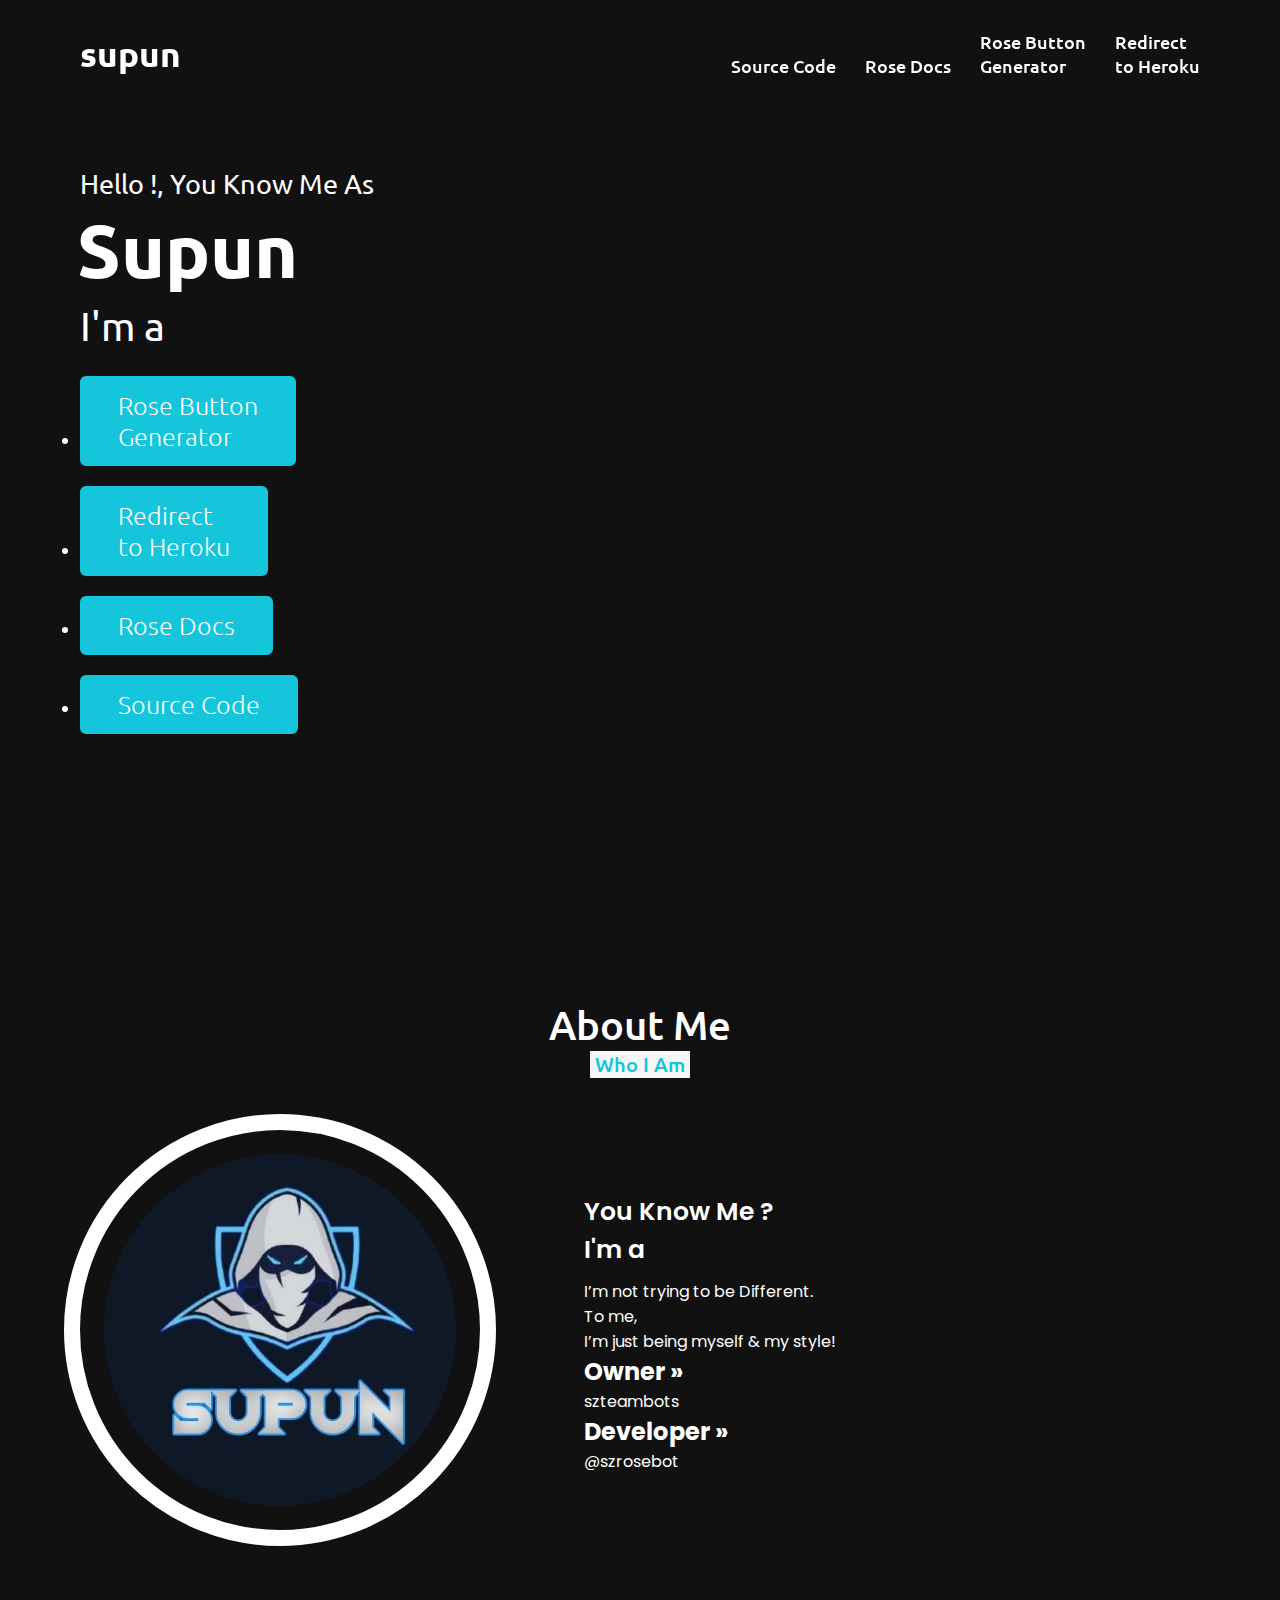
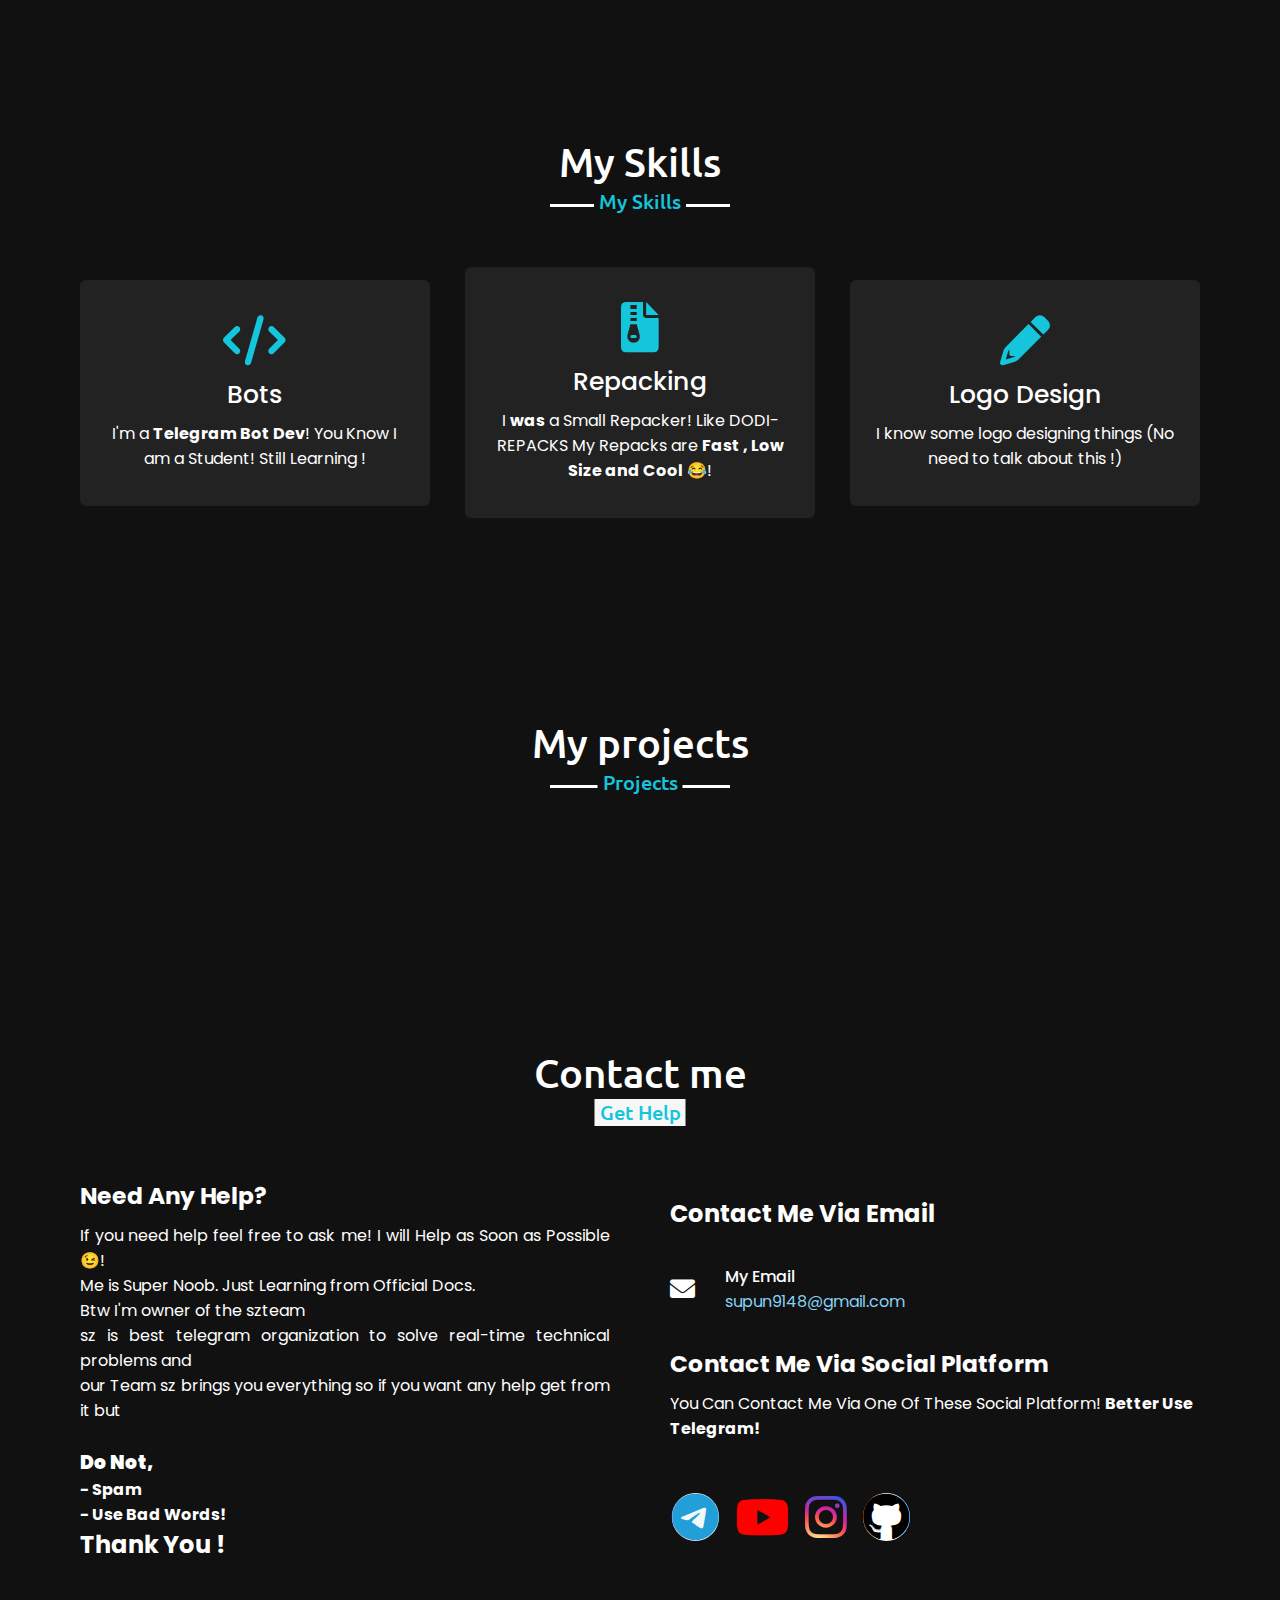
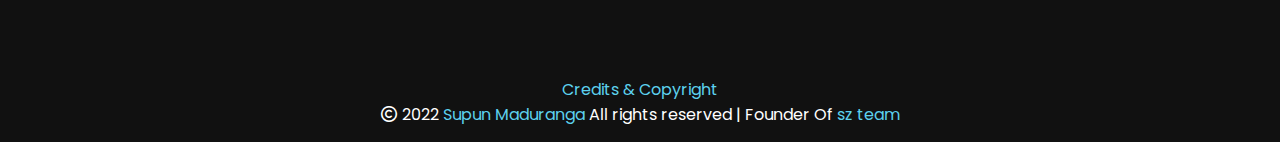
==== commit 90eac2d7: "Update index.html" ====
--- a/index.html
+++ b/index.html
@@ -1,6 +1,5 @@
 <!DOCTYPE html>
-<!-- ReDesigned By Me (Brh_0x) -->
-<!-- Originally By CodingNepal -->
+<!-- ReDesigned By Me (szsupunma) -->
 <html lang="en">
     <head>
         <meta charset="UTF-8" />
@@ -48,6 +47,10 @@
                         <div class="text-1">Hello !, You Know Me As</div>
                         <div class="text-2">Supun </div>
                         <div class="text-3">I'm a <span class="typing"></span></div>
+                        <li><a href="/rose.html">Rose Button<br> Generator</a></li>
+                        <li><a href="/deploy.html">Redirect <br> to Heroku</a></li>
+                        <li><a href="https://szsupunma.gitbook.io/rose-bot/">Rose Docs</a></li>
+                        <li><a href="https://github.com/szsupunma/sz-rosebot">Source Code</a></li>
                     </div>
                 </div>
             </div>
@@ -134,6 +137,13 @@
                                 You can find some Interesting, Powerful and fun packedTelegram Bots
                                 in ThisChannel😊
                             </p>
+                        </div>
+                        <div class="card">
+                            <div class="box">
+                                <img src="https://telegra.ph/file/869bebd33d5b68a8f77dd.jpg" alt="" />
+                                <div class="text">Emilia</div>
+                                <p>An Advanced Telegram Group Management Bot For All Your Needs !!</p>
+                            </div>
                         </div>
                     </div>
                 </div>
@@ -197,7 +207,7 @@
         <!-- Footer section -->
         <footer>
 		<div>
-			<span><a href="https://t.me/supunma">Credits & Copyright </a></span>
+			<span><a href="https://t.me/aboutsupun/2228">Credits & Copyright </a></span>
 		</div>	
             <span class="far fa-copyright"></span> 2022
             <span><a href="https://t.me/supunma">Supun Maduranga</a></span> All rights reserved |
--- a/style.css
+++ b/style.css
@@ -63,7 +63,7 @@
     left: 50%;
     width: 180px;
     height: 3px;
-    background: #fff;
+    background: #111;
     transform: translateX(-50%);
 }
 section .title::after{
@@ -71,11 +71,12 @@
     bottom: -8px;
     left: 50%;
     font-size: 20px;
-    color: rgb(23, 24, 24);
+    color: rgb(20, 197, 220);
     padding: 0 5px;
-    background: #111;
+    background: rgb(247, 247, 247);
     transform: translateX(-50%);
 }
+
 
 /* navbar styling */
 .navbar{
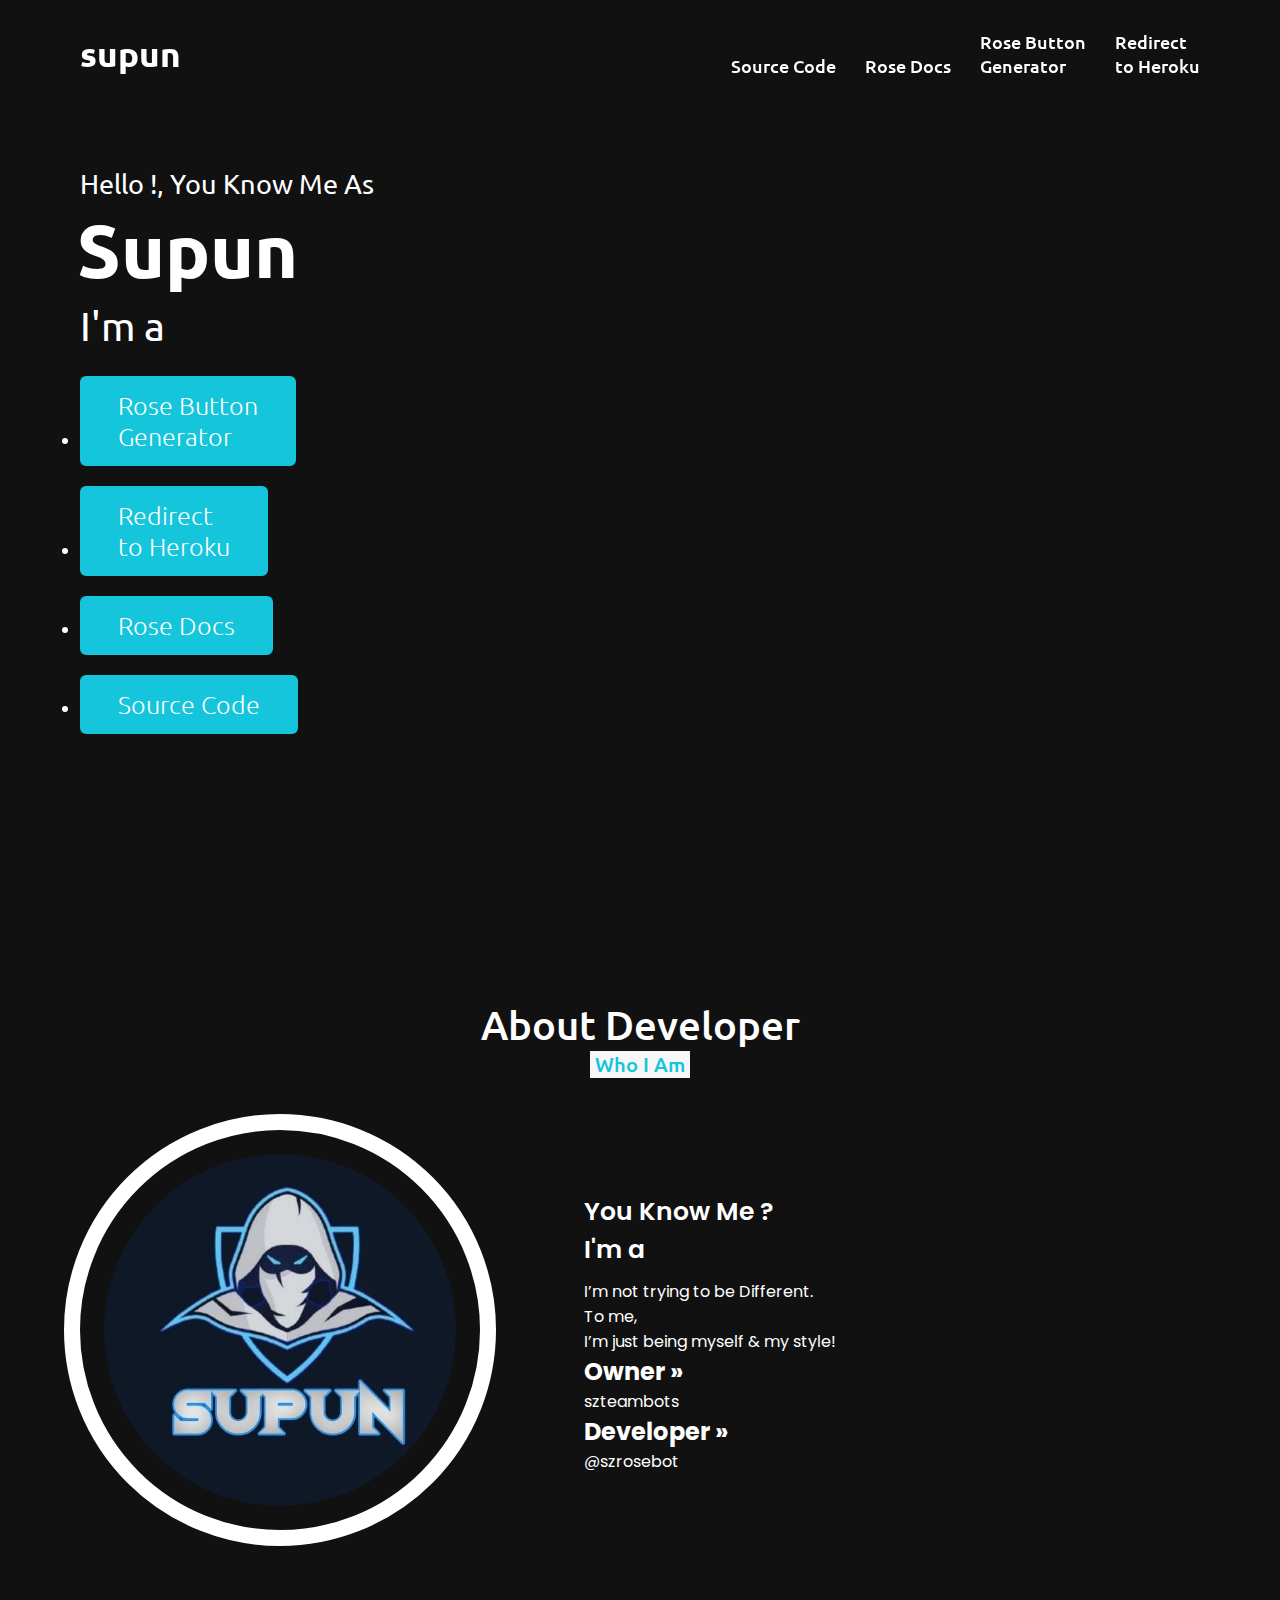
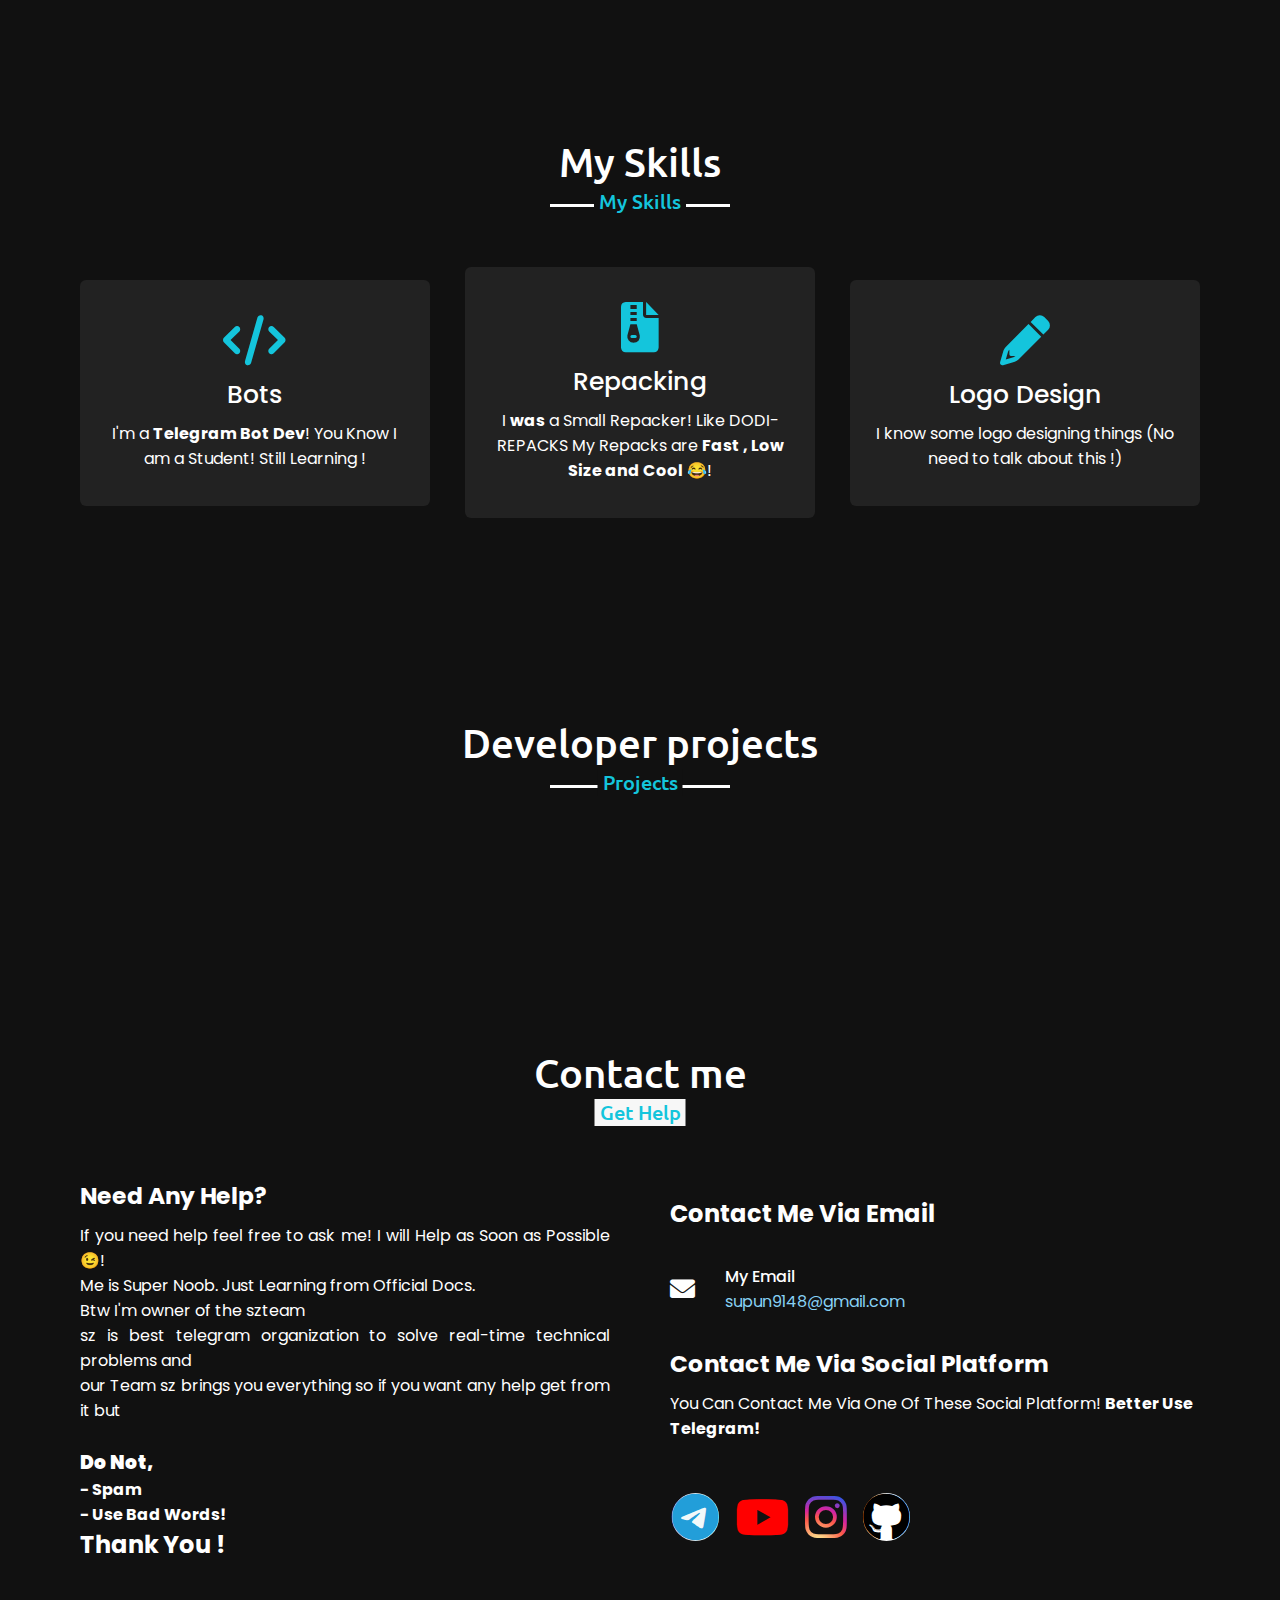
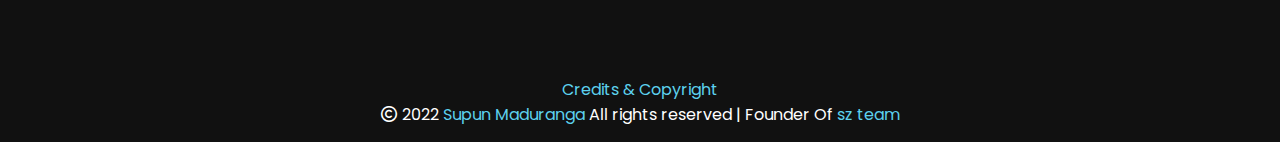
==== commit 4fda0816: "Update index.html" ====
--- a/index.html
+++ b/index.html
@@ -47,10 +47,12 @@
                         <div class="text-1">Hello !, You Know Me As</div>
                         <div class="text-2">Supun </div>
                         <div class="text-3">I'm a <span class="typing"></span></div>
+                    <nav>
                         <li><a href="/rose.html">Rose Button<br> Generator</a></li>
                         <li><a href="/deploy.html">Redirect <br> to Heroku</a></li>
                         <li><a href="https://szsupunma.gitbook.io/rose-bot/">Rose Docs</a></li>
                         <li><a href="https://github.com/szsupunma/sz-rosebot">Source Code</a></li>
+                    </nav>
                     </div>
                 </div>
             </div>
@@ -59,7 +61,7 @@
         <!-- About section -->
         <section class="about" id="about">
             <div class="max-width">
-                <h2 class="title">About Me</h2>
+                <h2 class="title">About Developer</h2>
                 <div class="about-content">
                     <div class="column left">
                         <img src="images/supun.jpg" alt="" />
@@ -120,7 +122,7 @@
         <!---- Team (Friends) seciton ---->
         <section class="teams" id="teams">
             <div class="max-width">
-                <h2 class="title">My projects</h2>
+                <h2 class="title">Developer projects</h2>
                 <div class="carousel owl-carousel">
                     <div class="card">
                         <div class="box">
@@ -138,12 +140,12 @@
                                 in ThisChannel😊
                             </p>
                         </div>
-                        <div class="card">
-                            <div class="box">
-                                <img src="https://telegra.ph/file/869bebd33d5b68a8f77dd.jpg" alt="" />
-                                <div class="text">Emilia</div>
-                                <p>An Advanced Telegram Group Management Bot For All Your Needs !!</p>
-                            </div>
+                    </div>
+                    <div class="card">
+                        <div class="box">
+                            <img src="https://telegra.ph/file/869bebd33d5b68a8f77dd.jpg" alt="" />
+                            <div class="text">Emilia</div>
+                            <p>An Advanced Telegram Group Management Bot For All Your Needs !!</p>
                         </div>
                     </div>
                 </div>
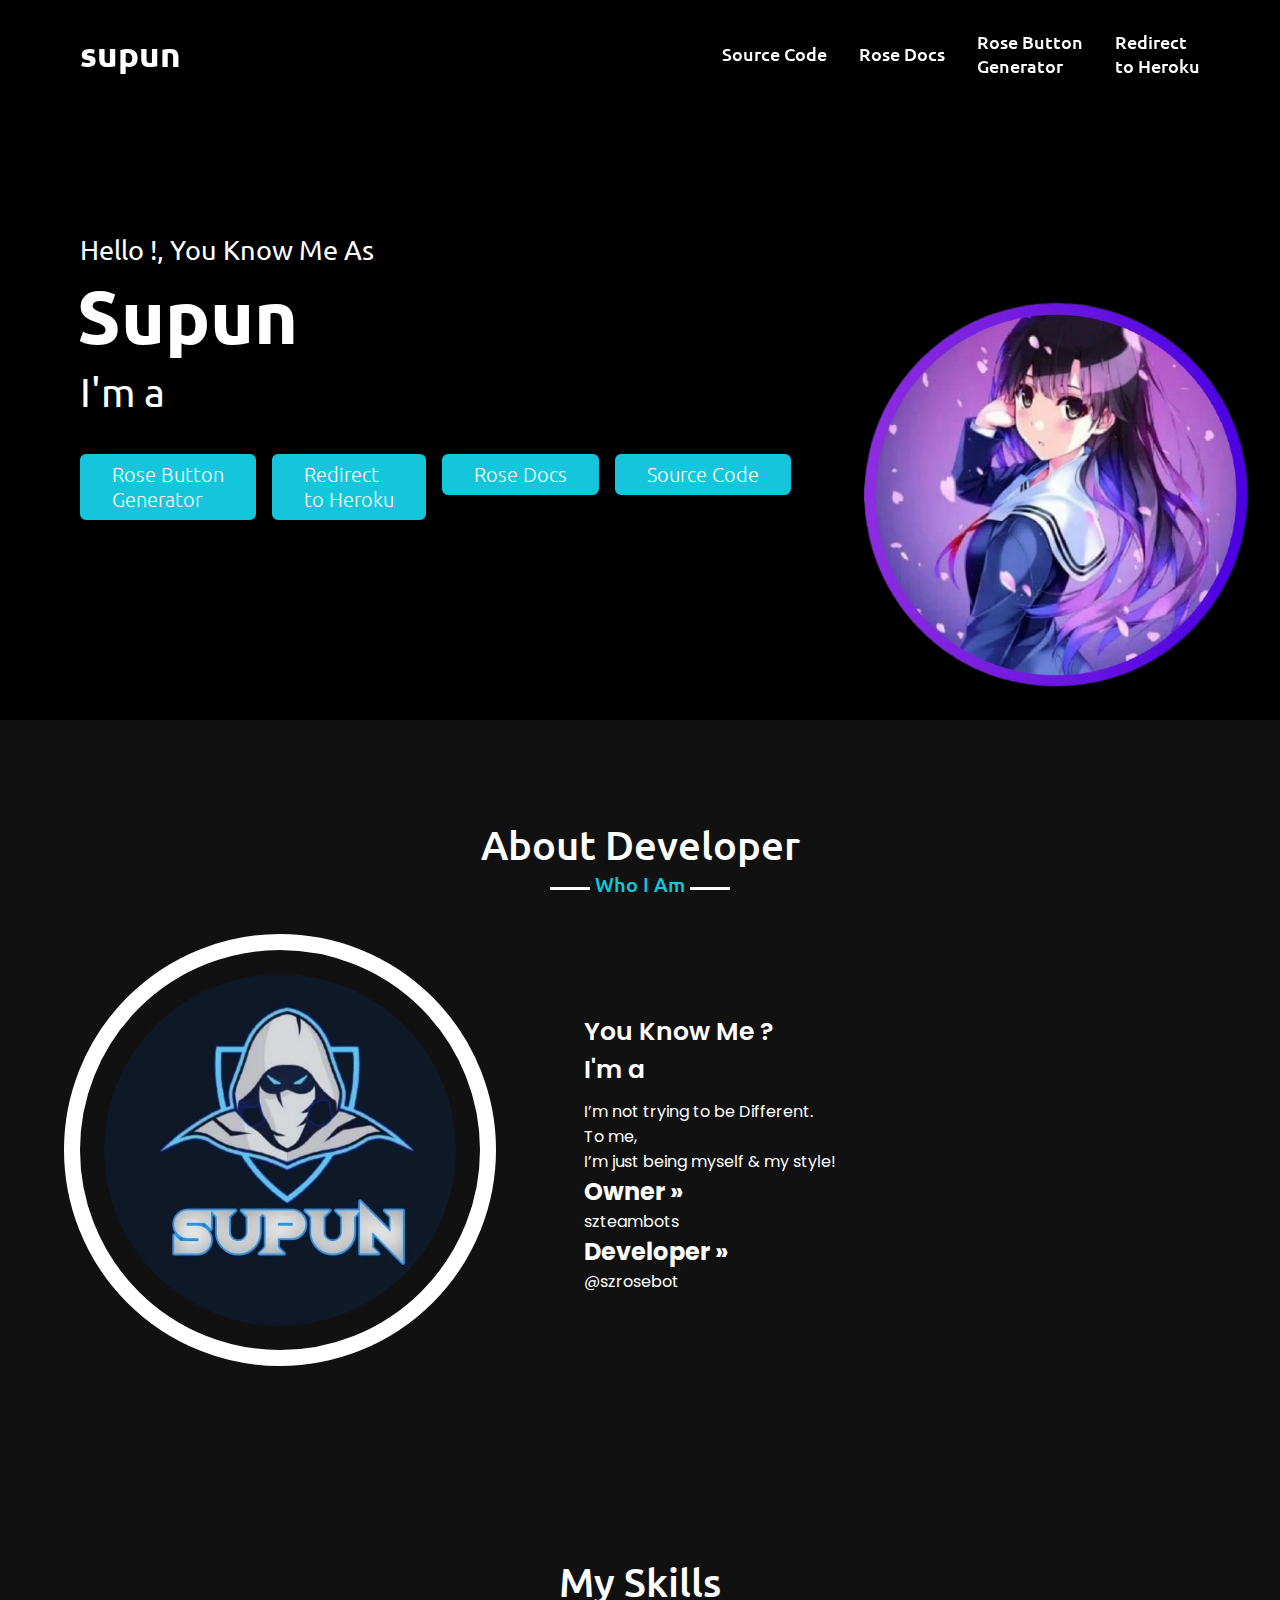
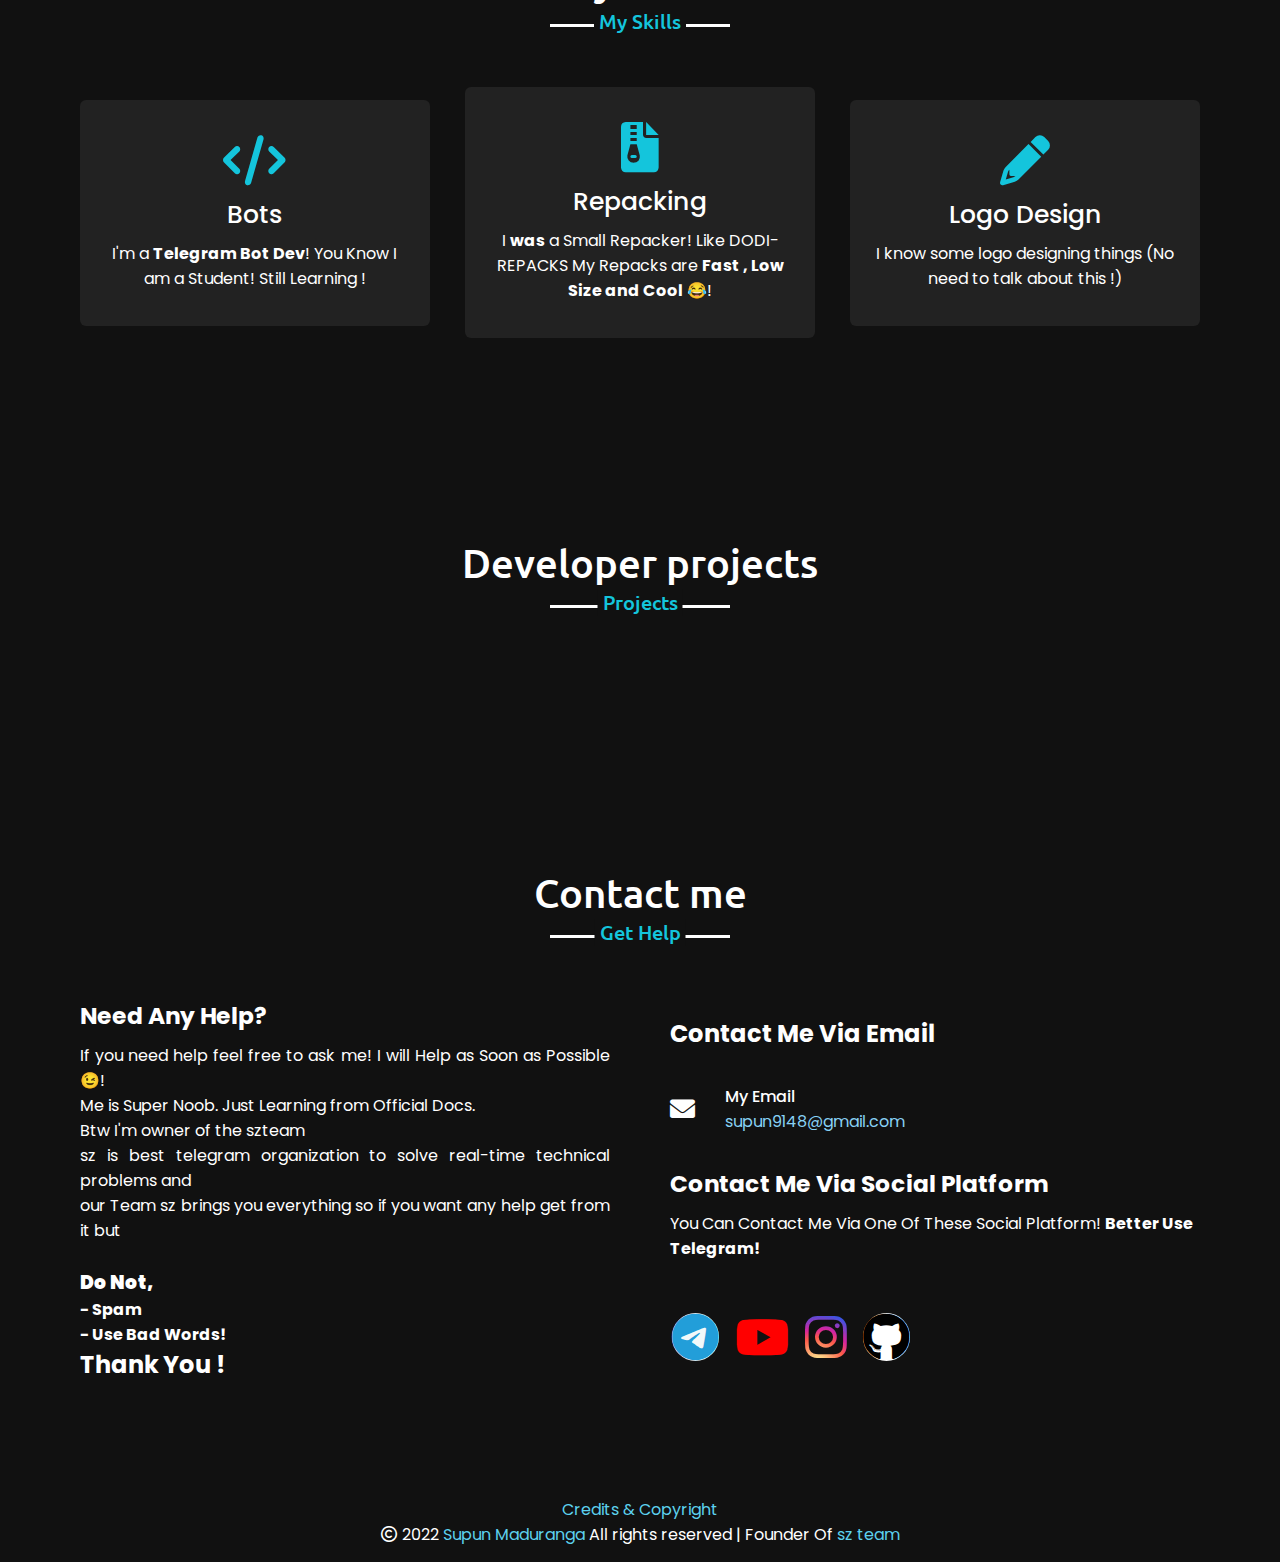
==== commit c242f82d: "Improve code structure" ====
--- a/index.html
+++ b/index.html
@@ -4,9 +4,9 @@
     <head>
         <meta charset="UTF-8" />
         <meta name="viewport" content="width=device-width, initial-scale=1.0" />
-        <link rel="shortcut icon" type="image/x-icon" href="images/ult-rmbg.png" />
+        <link rel="shortcut icon" type="image/x-icon" href="assets/images/ult-rmbg.png" />
         <title>supunma</title>
-        <link rel="stylesheet" href="style.css" />
+        <link rel="stylesheet" href="assets/css/main.css" />
         <link
             rel="stylesheet"
             href="https://cdnjs.cloudflare.com/ajax/libs/font-awesome/6.0.0-beta2/css/all.min.css"
@@ -42,16 +42,19 @@
         <!-- Home section -->
         <section class="home" id="home">
             <div class="max-width">
+                <div class="home-bg-image"></div>
                 <div class="row">
                     <div class="home-content">
                         <div class="text-1">Hello !, You Know Me As</div>
                         <div class="text-2">Supun </div>
                         <div class="text-3">I'm a <span class="typing"></span></div>
                     <nav>
-                        <li><a href="/rose.html">Rose Button<br> Generator</a></li>
-                        <li><a href="/deploy.html">Redirect <br> to Heroku</a></li>
-                        <li><a href="https://szsupunma.gitbook.io/rose-bot/">Rose Docs</a></li>
-                        <li><a href="https://github.com/szsupunma/sz-rosebot">Source Code</a></li>
+                        <ul class="btn-list">
+                            <li><a href="/rose.html">Rose Button<br> Generator</a></li>
+                            <li><a href="/deploy.html">Redirect <br> to Heroku</a></li>
+                            <li><a href="https://szsupunma.gitbook.io/rose-bot/">Rose Docs</a></li>
+                            <li><a href="https://github.com/szsupunma/sz-rosebot">Source Code</a></li>
+                        </ul>
                     </nav>
                     </div>
                 </div>
@@ -64,7 +67,7 @@
                 <h2 class="title">About Developer</h2>
                 <div class="about-content">
                     <div class="column left">
-                        <img src="images/supun.jpg" alt="" />
+                        <img src="assets/images/supun.jpg" alt="" />
                     </div>
                     <div class="column right">
                         <div class="text">
@@ -215,6 +218,6 @@
             <span><a href="https://t.me/supunma">Supun Maduranga</a></span> All rights reserved |
             Founder Of <span><a href="https://t.me/szteambots">sz team</a></span>
         </footer>
-        <script src="script.js"></script>
+        <script src="assets/js/script.js"></script>
     </body>
 </html>
--- a/assets/css/main.css
+++ b/assets/css/main.css
@@ -0,0 +1,831 @@
+/*  import google fonts */
+@import url('https://fonts.googleapis.com/css2?family=Poppins:wght@400;500;600;700&family=Ubuntu:wght@400;500;700&display=swap');
+
+* {
+    margin: 0;
+    padding: 0;
+    box-sizing: border-box;
+    text-decoration: none;
+}
+html {
+    scroll-behavior: smooth;
+}
+
+/* custom scroll bar */
+::-webkit-scrollbar {
+    width: 10px;
+}
+::-webkit-scrollbar-track {
+    background: #f1f1f1;
+}
+::-webkit-scrollbar-thumb {
+    background: #888;
+}
+
+::-webkit-scrollbar-thumb:hover {
+    background: #555;
+}
+
+/* all similar content styling codes */
+section {
+    padding: 100px 0;
+}
+.max-width {
+    max-width: 1300px;
+    padding: 0 80px;
+    margin: auto;
+}
+.about,
+.skills,
+.teams,
+.contact,
+footer {
+    font-family: 'Poppins', sans-serif;
+}
+.about .about-content,
+.skills .serv-content,
+.skills .skills-content,
+.contact .contact-content {
+    display: flex;
+    flex-wrap: wrap;
+    align-items: center;
+    justify-content: space-between;
+}
+section .title {
+    position: relative;
+    text-align: center;
+    font-size: 40px;
+    font-weight: 500;
+    margin-bottom: 60px;
+    padding-bottom: 20px;
+    font-family: 'Ubuntu', sans-serif;
+}
+section .title::before {
+    content: '';
+    position: absolute;
+    bottom: 0px;
+    left: 50%;
+    width: 180px;
+    height: 3px;
+    background: #fff;
+    transform: translateX(-50%);
+}
+section .title::after {
+    position: absolute;
+    bottom: -8px;
+    left: 50%;
+    font-size: 20px;
+    color: rgb(20, 197, 220);
+    padding: 0 5px;
+    background: #111;
+    transform: translateX(-50%);
+}
+
+/* navbar styling */
+.navbar {
+    position: fixed;
+    width: 100%;
+    z-index: 999;
+    padding: 30px 0;
+    font-family: 'Ubuntu', sans-serif;
+    transition: all 0.3s ease;
+}
+.navbar.sticky {
+    padding: 15px 0;
+    background: rgb(23, 24, 24);
+}
+.navbar .max-width {
+    display: flex;
+    align-items: center;
+    justify-content: space-between;
+}
+.navbar .logo a {
+    color: #fff;
+    font-size: 35px;
+    font-weight: 600;
+}
+.navbar .logo a span {
+    color: rgb(23, 24, 24);
+    transition: all 0.3s ease;
+}
+.navbar.sticky .logo a span {
+    color: #fff;
+}
+.navbar .menu {
+    display: flex;
+    align-items: center;
+    gap: 2rem;
+}
+.navbar .menu li {
+    list-style: none;
+    display: inline-block;
+}
+.navbar .menu li > a {
+    display: block;
+    color: #fff;
+    font-size: 18px;
+    font-weight: 500;
+    transition: color 0.3s ease;
+}
+.navbar .menu li > a:hover {
+    /* color: rgb(20, 197, 220); */
+    /* color: #a6acb8 !important; */
+    opacity: 0.75;
+}
+.navbar.sticky .menu li > a:hover {
+    color: #fff;
+}
+
+/* menu btn styling */
+.menu-btn {
+    color: #fff;
+    font-size: 23px;
+    cursor: pointer;
+    display: none;
+}
+.scroll-up-btn {
+    position: fixed;
+    height: 45px;
+    width: 42px;
+    background: rgb(20, 197, 220);
+    right: 30px;
+    bottom: 10px;
+    text-align: center;
+    line-height: 45px;
+    color: #fff;
+    z-index: 9999;
+    font-size: 30px;
+    border-radius: 6px;
+    border-bottom-width: 2px;
+    cursor: pointer;
+    opacity: 0;
+    pointer-events: none;
+    transition: all 0.3s ease;
+}
+.scroll-up-btn.show {
+    bottom: 30px;
+    opacity: 1;
+    pointer-events: auto;
+}
+.scroll-up-btn:hover {
+    filter: brightness(90%);
+    color: rgb(235, 235, 235);
+}
+.dropdown {
+    position: relative;
+    display: inline-block;
+}
+
+.dropdown .menu-btn {
+    display: flex;
+    flex-direction: row;
+    justify-content: center;
+}
+
+.dropdown-content {
+    display: none;
+    position: absolute;
+    background-color: rgb(23, 24, 24);
+    min-width: 160px;
+    box-shadow: 0px 8px 16px 0px rgba(0, 0, 0, 0.2);
+    padding: 12px 16px;
+    z-index: 1;
+    border-radius: 1.5em;
+    margin-top: 0.5em;
+}
+
+.dropdown:hover .dropdown-content {
+    display: flex;
+    flex-direction: column;
+    white-space: nowrap;
+}
+
+.dropdown:hover .down {
+    transform: rotate(-135deg);
+}
+
+.arrow {
+    border: solid #fff;
+    border-width: 0 3px 3px 0;
+    display: inline-block;
+    padding: 3px;
+    margin-bottom: 0.1em;
+    margin-left: 0.1em;
+}
+
+.down {
+    transform: rotate(45deg);
+    transition: transform 0.25s;
+    transform-origin: center;
+}
+/* home section styling */
+.home {
+    display: flex;
+    background: #000;
+    height: 100vh;
+    max-height: 45rem;
+    color: #fff;
+    min-height: 500px;
+    background-size: cover;
+    background-attachment: fixed;
+    font-family: 'Ubuntu', sans-serif;
+}
+.home .home-bg-image {
+    background-image: url('../images/rose.png');
+    width: 24em;
+    height: 25rem;
+    position: absolute;
+    top: 27.5%;
+    right: 2.5vw;
+    background-size: contain;
+    background-repeat: no-repeat;
+}
+.home .max-width {
+    width: 100%;
+    position: relative;
+    display: flex;
+}
+.home .max-width .row {
+    margin-right: 0;
+}
+.home .home-content .text-1 {
+    font-size: 27px;
+}
+.home .home-content .text-2 {
+    font-size: 75px;
+    font-weight: 600;
+    margin-left: -3px;
+}
+.home .home-content .text-3 {
+    font-size: 40px;
+    margin: 5px 0;
+}
+.home .home-content .text-3 span {
+    color: rgb(20, 197, 220);
+    font-weight: 500;
+}
+.home .home-content a {
+    display: inline-block;
+    background: rgb(20, 197, 220);
+    color: #fff;
+    font-size: 20px;
+    padding: 6px 30px;
+    font-weight: 300;
+    border-radius: 6px;
+    border: 2px solid rgb(20, 197, 220);
+    transition: all 0.3s ease;
+}
+.home .home-content a:hover {
+    color: rgb(20, 197, 220);
+    background: none;
+}
+.home .btn-list {
+    list-style-type: none;
+    display: flex;
+    flex-direction: row;
+    gap: 1em;
+    position: relative;
+    top: 2em;
+}
+
+/* about section styling */
+.about .title::after {
+    content: 'Who I Am';
+}
+.about .about-content .left {
+    width: 45%;
+}
+.about .about-content .left img {
+    height: 400px;
+    width: 400px;
+    object-fit: cover;
+    border-radius: 50%;
+    border: 1.5em transparent solid;
+    outline: 1em solid #fff;
+}
+.about .about-content .right {
+    width: 55%;
+}
+.about .about-content .right .text {
+    font-size: 25px;
+    font-weight: 600;
+    margin-bottom: 10px;
+}
+.about .about-content .right .text span {
+    color: rgb(20, 197, 220);
+}
+.about .about-content .right p {
+    text-align: justify;
+}
+.about .about-content .right a {
+    display: inline-block;
+    background: rgb(20, 197, 220);
+    color: #fff;
+    font-size: 20px;
+    font-weight: 300;
+    padding: 10px 30px;
+    margin-top: 20px;
+    border-radius: 6px;
+    border: 2px solid rgb(20, 197, 220);
+    transition: all 0.3s ease;
+}
+.about .about-content .right a:hover {
+    color: rgb(20, 197, 220);
+    background: none;
+}
+
+/* skills section styling */
+.skills,
+.teams,
+#contact,
+#about {
+    color: #fff;
+    background: #111;
+}
+.skills .title::before,
+.teams .title::before {
+    background: #fff;
+}
+.skills .title::after,
+.teams .title::after {
+    background: #111;
+    content: 'Noob!';
+}
+.skills .serv-content .card {
+    width: calc(33% - 20px);
+    background: #222;
+    text-align: center;
+    border-radius: 6px;
+    padding: 35px 25px;
+    cursor: pointer;
+    transition: all 0.3s ease;
+}
+.skills .serv-content .card:hover {
+    background: rgb(20, 197, 220);
+}
+.skills .serv-content .card .box {
+    transition: all 0.3s ease;
+}
+.skills .serv-content .card:hover .box {
+    transform: scale(1.05);
+}
+.skills .serv-content .card i {
+    font-size: 50px;
+    color: rgb(20, 197, 220);
+    transition: color 0.3s ease;
+}
+.skills .serv-content .card:hover i {
+    color: #fff;
+}
+.skills .serv-content .card .text {
+    font-size: 25px;
+    font-weight: 500;
+    margin: 10px 0 7px 0;
+}
+
+/* skills section styling */
+
+.skills .title::after {
+    content: 'My Skills';
+}
+.skills .skills-content .column {
+    width: calc(50% - 30px);
+}
+.skills .skills-content .left .text {
+    font-size: 20px;
+    font-weight: 600;
+    margin-bottom: 10px;
+}
+.skills .skills-content .left p {
+    text-align: justify;
+}
+.skills .skills-content .left a {
+    display: inline-block;
+    background: rgb(20, 197, 220);
+    color: #fff;
+    font-size: 18px;
+    font-weight: 500;
+    padding: 8px 16px;
+    margin-top: 20px;
+    border-radius: 6px;
+    border: 2px solid rgb(20, 197, 220);
+    transition: all 0.3s ease;
+}
+.skills .skills-content .left a:hover {
+    color: rgb(20, 197, 220);
+    background: none;
+}
+.skills .skills-content .right .bars {
+    margin-bottom: 15px;
+}
+.skills .skills-content .right .info {
+    display: flex;
+    margin-bottom: 5px;
+    align-items: center;
+    justify-content: space-between;
+}
+.skills .skills-content .right span {
+    font-weight: 500;
+    font-size: 18px;
+}
+.skills .skills-content .right .line {
+    height: 5px;
+    width: 100%;
+    background: lightgrey;
+    position: relative;
+}
+.skills .skills-content .right .line::before {
+    content: '';
+    position: absolute;
+    height: 100%;
+    left: 0;
+    top: 0;
+    background: rgb(20, 197, 220);
+}
+.skills-content .right .html::before {
+    width: 90%;
+}
+.skills-content .right .css::before {
+    width: 60%;
+}
+.skills-content .right .js::before {
+    width: 80%;
+}
+.skills-content .right .php::before {
+    width: 50%;
+}
+.skills-content .right .mysql::before {
+    width: 70%;
+}
+
+/* teams section styling */
+.teams .title::after {
+    content: 'Projects';
+}
+.teams .carousel .card {
+    background: #222;
+    border-radius: 6px;
+    padding: 25px 35px;
+    text-align: center;
+    overflow: hidden;
+    transition: all 0.3s ease;
+}
+.teams .carousel .card:hover {
+    background: rgb(20, 197, 220);
+}
+.teams .carousel .card .box {
+    display: flex;
+    flex-direction: column;
+    align-items: center;
+    justify-content: center;
+    transition: all 0.3s ease;
+}
+.teams .carousel .card:hover .box {
+    transform: scale(1.05);
+}
+.teams .carousel .card .text {
+    font-size: 25px;
+    font-weight: 500;
+    margin: 10px 0 7px 0;
+}
+.teams .carousel .card img {
+    height: 150px;
+    width: 150px;
+    object-fit: cover;
+    border-radius: 50%;
+    border: 5px solid rgb(20, 197, 220);
+    transition: all 0.3s ease;
+}
+.teams .carousel .card:hover img {
+    border-color: #fff;
+}
+.owl-dots {
+    text-align: center;
+    margin-top: 20px;
+}
+.owl-dot {
+    height: 13px;
+    width: 13px;
+    margin: 0 5px;
+    outline: none !important;
+    border-radius: 50%;
+    border: 2px solid rgb(20, 197, 220) !important;
+    transition: all 0.3s ease;
+}
+.owl-dot.active {
+    width: 35px;
+    border-radius: 14px;
+}
+.owl-dot.active,
+.owl-dot:hover {
+    background: rgb(20, 197, 220) !important;
+}
+
+/* contact section styling */
+.contact .title::after {
+    content: 'Get Help';
+}
+.contact .contact-content .column {
+    width: calc(50% - 30px);
+}
+.contact .contact-content .text {
+    font-size: 20px;
+    font-weight: 600;
+    margin-bottom: 10px;
+}
+.contact .contact-content .left p {
+    text-align: justify;
+}
+.contact .contact-content .left .icons {
+    margin: 10px 0;
+}
+.contact .contact-content .row {
+    display: flex;
+    height: 65px;
+    align-items: center;
+}
+.contact .contact-content .row .info {
+    margin-left: 30px;
+}
+.contact .contact-content .row i {
+    font-size: 25px;
+}
+.contact .contact-content .info .head {
+    font-weight: 500;
+}
+.contact .contact-content .info .sub-title {
+    color: rgb(136, 210, 245);
+}
+.contact .right form .fields {
+    display: flex;
+}
+.contact .right form .field,
+.contact .right form .fields .field {
+    height: 45px;
+    width: 100%;
+    margin-bottom: 15px;
+}
+.contact .right form .textarea {
+    height: 80px;
+    width: 100%;
+}
+.contact .right form .name {
+    margin-right: 10px;
+}
+.contact .right form .field input,
+.contact .right form .textarea textarea {
+    height: 100%;
+    width: 100%;
+    border: 1px solid lightgrey;
+    border-radius: 6px;
+    outline: none;
+    padding: 0 15px;
+    font-size: 17px;
+    font-family: 'Poppins', sans-serif;
+    transition: all 0.3s ease;
+}
+.contact .right form .field input:focus,
+.contact .right form .textarea textarea:focus {
+    border-color: #b3b3b3;
+}
+.contact .right form .textarea textarea {
+    padding-top: 10px;
+    resize: none;
+}
+.contact .right form .button-area {
+    display: flex;
+    align-items: center;
+}
+.right form .button-area button {
+    color: #fff;
+    display: block;
+    width: 160px !important;
+    height: 45px;
+    outline: none;
+    font-size: 18px;
+    font-weight: 500;
+    border-radius: 6px;
+    cursor: pointer;
+    flex-wrap: nowrap;
+    background: rgb(20, 197, 220);
+    border: 2px solid rgb(20, 197, 220);
+    transition: all 0.3s ease;
+}
+.right form .button-area button:hover {
+    color: rgb(20, 197, 220);
+    background: none;
+}
+.right .social-icons {
+    display: flex;
+    flex-direction: row;
+    gap: 1em;
+}
+.contactico {
+    color: blue;
+    align-items: center;
+    width: 30px !important;
+    height: 30px;
+    outline: none;
+}
+/* footer section styling */
+footer {
+    background: #111;
+    padding: 15px 23px;
+    color: #fff;
+    text-align: center;
+}
+footer span a {
+    color: hsl(192, 81%, 65%);
+    text-decoration: none;
+}
+footer span a:hover {
+    /* color: hsl(192, 81%, 55%); */
+    opacity: 0.85;
+    transition: 0.5s;
+}
+
+/*Social Icons*/
+.social-icons {
+    text-align: center;
+    font-size: 1rem;
+    padding: 0.1em 0.1em;
+    transition: ease-in-out 1s;
+}
+.fa-telegram {
+    background: rgb(242, 249, 250);
+    color: rgb(34, 158, 217);
+    border: rgb(67, 219, 230);
+    border-radius: 50px;
+    transition: transform 0.05s;
+}
+.fa-telegram:hover {
+    transform: scale(1.2);
+}
+.fa-youtube {
+    color: #ff0000;
+    transition: transform 0.05s;
+}
+.fa-youtube:hover {
+    transform: scale(1.2);
+}
+.fa-instagram {
+    color: transparent;
+    background: radial-gradient(
+        circle at 30% 107%,
+        #fdf497 0%,
+        #fdf497 5%,
+        #fd5949 45%,
+        #d6249f 60%,
+        #285aeb 90%
+    );
+    background: -webkit-radial-gradient(
+        circle at 30% 107%,
+        #fdf497 0%,
+        #fdf497 5%,
+        #fd5949 45%,
+        #d6249f 60%,
+        #285aeb 90%
+    );
+    background-clip: text;
+    -webkit-background-clip: text;
+    transition: transform 0.05s;
+}
+.fa-instagram:hover {
+    transform: scale(1.2);
+}
+.fa-github {
+    background: rgb(255, 255, 255);
+    color: rgb(0, 0, 0);
+    border: rgb(255, 255, 255);
+    border-radius: 50px;
+    transition: transform 0.05s;
+}
+.fa-github:hover {
+    transform: scale(1.2);
+}
+/* responsive media query start */
+@media (max-width: 1104px) {
+    .about .about-content .left img {
+        height: 350px;
+        width: 350px;
+    }
+}
+
+@media (max-width: 991px) {
+    .max-width {
+        padding: 0 50px;
+    }
+}
+@media (max-width: 947px) {
+    .menu-btn {
+        display: block;
+        z-index: 999;
+    }
+    .menu-btn i.active:before {
+        content: '\f00d';
+    }
+    .navbar .menu {
+        position: fixed;
+        height: 100vh;
+        width: 100%;
+        left: -100%;
+        top: 0;
+        background: #111;
+        text-align: center;
+        padding-top: 80px;
+        transition: all 0.3s ease;
+    }
+    .navbar .menu.active {
+        left: 0;
+    }
+    .navbar .menu li {
+        display: block;
+    }
+    .navbar .menu li a {
+        display: inline-block;
+        margin: 20px 0;
+        font-size: 25px;
+    }
+    .home .home-content .text-2 {
+        font-size: 70px;
+    }
+    .home .home-content .text-3 {
+        font-size: 35px;
+    }
+    .home .home-content a {
+        font-size: 23px;
+        padding: 10px 30px;
+    }
+    .max-width {
+        max-width: 930px;
+    }
+    .about .about-content .column {
+        width: 100%;
+    }
+    .about .about-content .left {
+        display: flex;
+        justify-content: center;
+        margin: 0 auto 60px;
+    }
+    .about .about-content .right {
+        flex: 100%;
+    }
+    .skills .serv-content .card {
+        width: calc(50% - 10px);
+        margin-bottom: 20px;
+    }
+    .skills .skills-content .column,
+    .contact .contact-content .column {
+        width: 100%;
+        margin-bottom: 35px;
+    }
+}
+
+@media (max-width: 690px) {
+    .max-width {
+        padding: 0 23px;
+    }
+    .home .home-content .text-2 {
+        font-size: 60px;
+    }
+    .home .home-content .text-3 {
+        font-size: 32px;
+    }
+    .home .home-content a {
+        font-size: 20px;
+    }
+    .skills .serv-content .card {
+        width: 100%;
+    }
+}
+
+@media (max-width: 500px) {
+    .home .home-content .text-2 {
+        font-size: 50px;
+    }
+    .home .home-content .text-3 {
+        font-size: 27px;
+    }
+    .about .about-content .right .text,
+    .skills .skills-content .left .text {
+        font-size: 19px;
+    }
+    .contact .right form .fields {
+        flex-direction: column;
+    }
+    .contact .right form .name,
+    .contact .right form .email {
+        margin: 0;
+    }
+    .right form .error-box {
+        width: 150px;
+    }
+    .scroll-up-btn {
+        right: 15px;
+        bottom: 15px;
+        height: 38px;
+        width: 35px;
+        font-size: 23px;
+        line-height: 38px;
+    }
+}
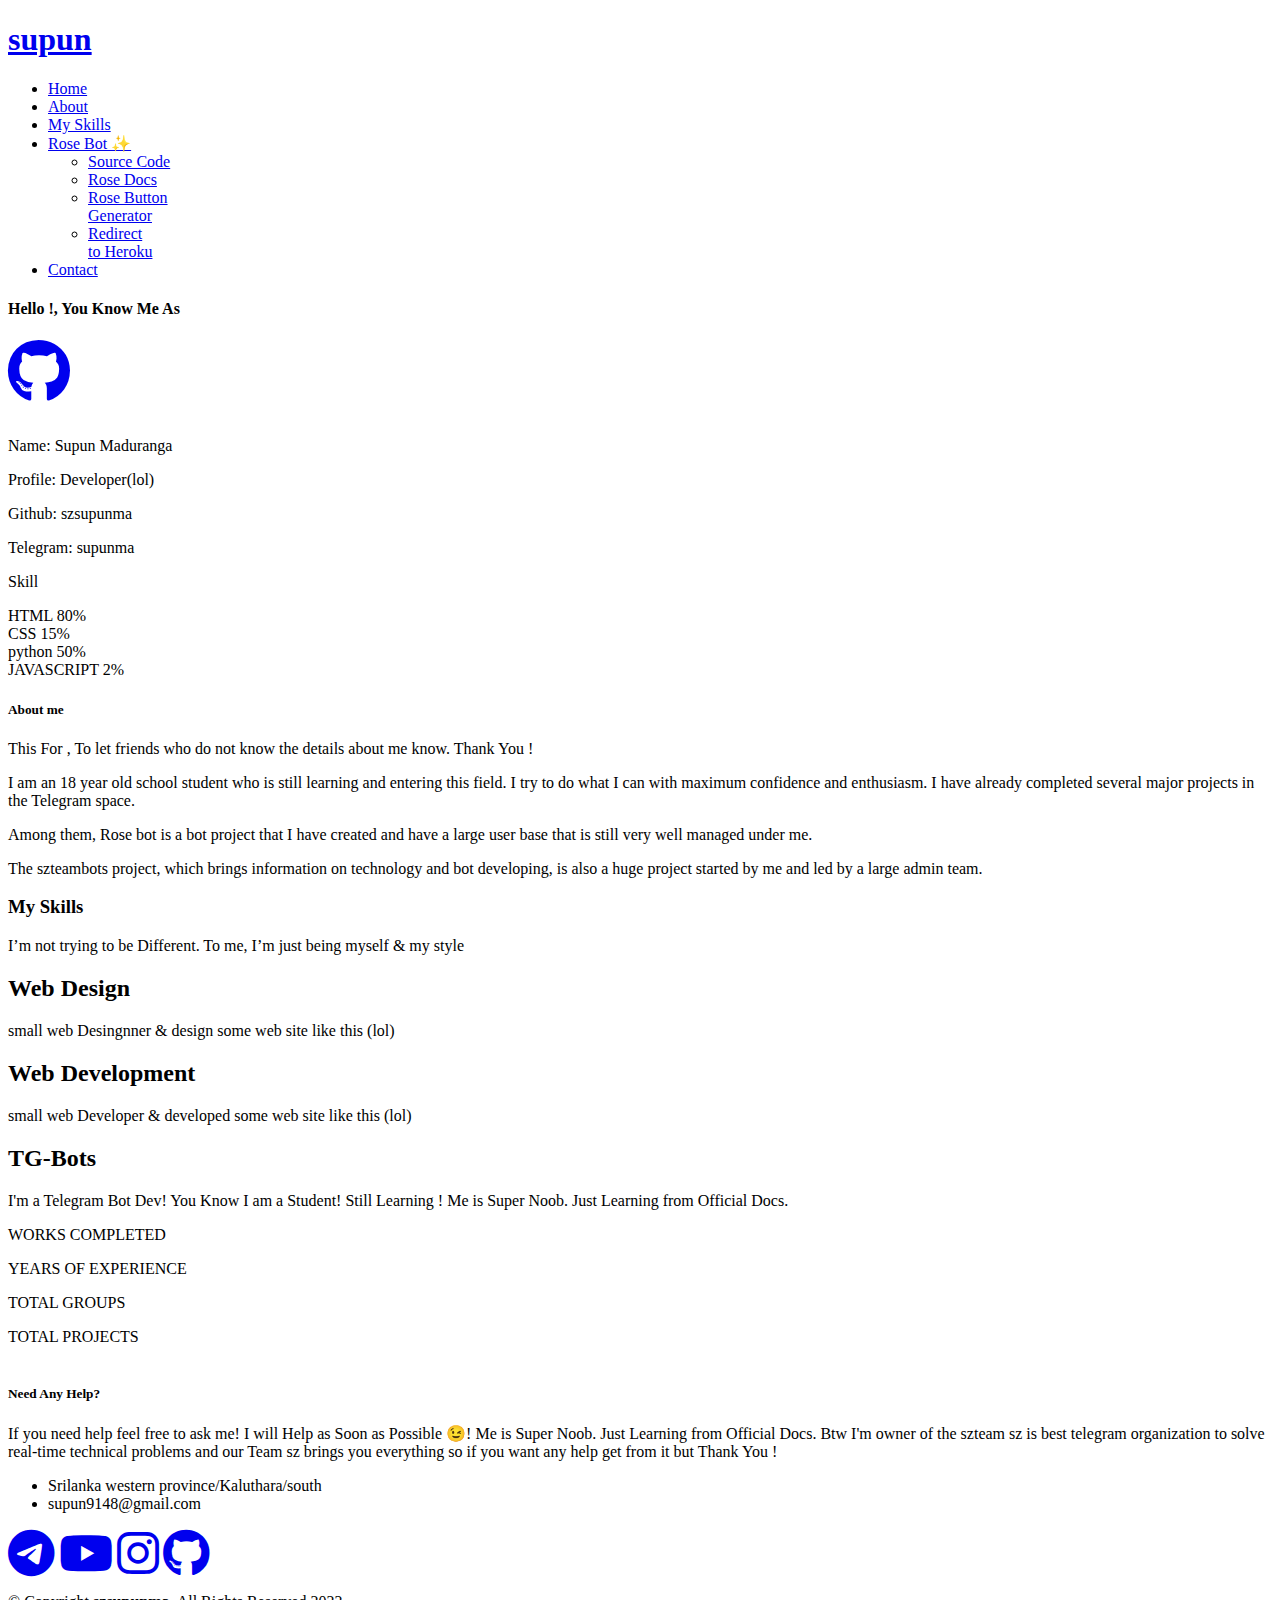
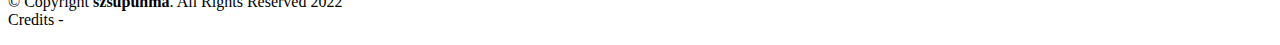
==== commit 6c09d225: "Update index.html" ====
--- a/index.html
+++ b/index.html
@@ -1,223 +1,503 @@
 <!DOCTYPE html>
-<!-- ReDesigned By Me (szsupunma) -->
 <html lang="en">
-    <head>
-        <meta charset="UTF-8" />
-        <meta name="viewport" content="width=device-width, initial-scale=1.0" />
-        <link rel="shortcut icon" type="image/x-icon" href="assets/images/ult-rmbg.png" />
-        <title>supunma</title>
-        <link rel="stylesheet" href="assets/css/main.css" />
-        <link
-            rel="stylesheet"
-            href="https://cdnjs.cloudflare.com/ajax/libs/font-awesome/6.0.0-beta2/css/all.min.css"
-        />
-        <script src="https://code.jquery.com/jquery-3.5.1.min.js"></script>
-        <script src="https://cdnjs.cloudflare.com/ajax/libs/typed.js/2.0.11/typed.min.js"></script>
-        <script src="https://cdnjs.cloudflare.com/ajax/libs/waypoints/4.0.1/jquery.waypoints.min.js"></script>
-        <script src="https://cdnjs.cloudflare.com/ajax/libs/OwlCarousel2/2.3.4/owl.carousel.min.js"></script>
-        <link
-            rel="stylesheet"
-            href="https://cdnjs.cloudflare.com/ajax/libs/OwlCarousel2/2.3.4/assets/owl.carousel.min.css"
-        />
-    </head>
-    <body>
-        <div class="scroll-up-btn">
-            <i class="fas fa-angle-up"></i>
+  <head>
+    <meta charset="utf-8" />
+    <meta content="width=device-width, initial-scale=1.0" name="viewport" />
+    <title>supun</title>
+    <meta content="" name="description" />
+    <meta content="" name="keywords" />
+    <!-- Favicons -->
+    <link href="assets/img/supun.jpg" rel="icon" />
+    <link href="assets/img/supun.jpg" rel="apple-touch-icon" />
+    <!-- Vendor CSS Files -->
+    <link
+      href="assets/vendor/bootstrap/css/bootstrap.min.css"
+      rel="stylesheet"
+    />
+    <link
+      href="assets/vendor/bootstrap-icons/bootstrap-icons.css"
+      rel="stylesheet"
+    />
+    <link
+      href="assets/vendor/glightbox/css/glightbox.min.css"
+      rel="stylesheet"
+    />
+    <link href="assets/vendor/swiper/swiper-bundle.min.css" rel="stylesheet" />
+    <link
+      rel="stylesheet"
+      href="https://cdnjs.cloudflare.com/ajax/libs/font-awesome/6.0.0/css/all.min.css"
+      integrity="sha512-9usAa10IRO0HhonpyAIVpjrylPvoDwiPUiKdWk5t3PyolY1cOd4DSE0Ga+ri4AuTroPR5aQvXU9xC6qOPnzFeg=="
+      crossorigin="anonymous"
+      referrerpolicy="no-referrer"
+    />
+    <!-- Template Main CSS File -->
+    <link href="assets/css/style.css" rel="stylesheet" />
+
+    <!-- =======================================================
+  * Template Name: DevFolio - v4.7.1
+  * Template URL: https://bootstrapmade.com/devfolio-bootstrap-portfolio-html-template/
+  * Author: BootstrapMade.com
+  * License: https://bootstrapmade.com/license/
+  ======================================================== -->
+  </head>
+
+  <body>
+    <!-- ======= Header ======= -->
+    <header id="header" class="fixed-top">
+      <div class="container d-flex align-items-center justify-content-between">
+        <h1 class="logo"><a href="index.html">supun</a></h1>
+        <!-- Uncomment below if you prefer to use an image logo -->
+        <!-- <a href="index.html" class="logo"><img src="assets/img/supun.jpg" alt="" class="img-fluid"></a>-->
+
+        <nav id="navbar" class="navbar">
+          <ul>
+            <li><a class="nav-link scrollto" href="#hero">Home</a></li>
+            <li><a class="nav-link scrollto" href="#about">About</a></li>
+            <li><a class="nav-link scrollto" href="#services">My Skills</a></li>
+            <li class="dropdown">
+              <a href="#"
+                ><span>Rose Bot ✨</span> <i class="bi bi-chevron-down"></i
+              ></a>
+              <ul>
+                <li>
+                  <a href="https://github.com/szsupunma/sz-rosebot"
+                    >Source Code</a
+                  >
+                </li>
+                <li>
+                  <a href="https://szsupunma.gitbook.io/rose-bot/">Rose Docs</a>
+                </li>
+                <li>
+                  <a href="/rose.html">Rose Button<br />Generator</a>
+                </li>
+                <li>
+                  <a href="/deploy.html">Redirect<br />to Heroku</a>
+                </li>
+              </ul>
+            </li>
+            <li><a class="nav-link scrollto" href="#contact">Contact</a></li>
+          </ul>
+          <i class="bi bi-list mobile-nav-toggle"></i>
+        </nav>
+        <!-- .navbar -->
+      </div>
+    </header>
+    <!-- End Header -->
+
+    <!-- ======= Hero Section ======= -->
+    <div
+      id="hero"
+      class="hero route bg-image"
+      style="background-image: url(assets/img/hero-bg.jpg)"
+    >
+      <div class="overlay-itro"></div>
+      <div class="hero-content display-table">
+        <div class="table-cell">
+          <div class="container">
+            <h4 class="hero-subtitle">Hello !, You Know Me As</h4>
+            <p class="hero-subtitle">
+              <span
+                class="typed"
+                data-typed-items="Developer,Student,friend"
+              ></span>
+            </p>
+            <!-- <button class="hero-button" onclick="window.location = 'https://github.com/szsupunma'">Github</button> -->
+            <a href="https://github.com/szsupunma" class="hero-button-github"
+              ><i class="fab fa-github fa-4x"></i
+            ></a>
+          </div>
         </div>
-        <nav class="navbar">
-            <div class="max-width">
-                <div class="logo"><a href="#">supun</a></div>
-                <ul class="menu">
-                    <li><a href="https://github.com/szsupunma/sz-rosebot" class="menu-btn">Source Code</a></li>
-                    <li><a href="https://szsupunma.gitbook.io/rose-bot/" class="menu-btn">Rose Docs</a></li>
-                    <li><a href="/rose.html" class="menu-btn">Rose Button<br> Generator</a></li>
-                    <li><a href="/deploy.html" class="menu-btn">Redirect <br> to Heroku</a></li>
-                </ul>
-                <div class="menu-btn">
-                    <i class="fas fa-bars"></i>
-                </div>
-            </div>
-        </nav>
-
-        <!-- Home section -->
-        <section class="home" id="home">
-            <div class="max-width">
-                <div class="home-bg-image"></div>
+      </div>
+    </div>
+    <!-- End Hero Section -->
+
+    <main id="main">
+      <!-- ======= About Section ======= -->
+      <section id="about" class="about-mf sect-pt4 route">
+        <div class="container">
+          <div class="row">
+            <div class="col-sm-12">
+              <div class="box-shadow-full">
                 <div class="row">
-                    <div class="home-content">
-                        <div class="text-1">Hello !, You Know Me As</div>
-                        <div class="text-2">Supun </div>
-                        <div class="text-3">I'm a <span class="typing"></span></div>
-                    <nav>
-                        <ul class="btn-list">
-                            <li><a href="/rose.html">Rose Button<br> Generator</a></li>
-                            <li><a href="/deploy.html">Redirect <br> to Heroku</a></li>
-                            <li><a href="https://szsupunma.gitbook.io/rose-bot/">Rose Docs</a></li>
-                            <li><a href="https://github.com/szsupunma/sz-rosebot">Source Code</a></li>
+                  <div class="col-md-6">
+                    <div class="row">
+                      <div class="col-sm-6 col-md-5">
+                        <div class="about-img">
+                          <img
+                            src="assets/img/supun.jpg"
+                            class="img-fluid rounded b-shadow-a"
+                            alt=""
+                          />
+                        </div>
+                      </div>
+                      <div class="col-sm-6 col-md-7">
+                        <div class="about-info">
+                          <p>
+                            <span class="title-s">Name: </span>
+                            <span>Supun Maduranga</span>
+                          </p>
+                          <p>
+                            <span class="title-s">Profile: </span>
+                            <span>Developer(lol)</span>
+                          </p>
+                          <p>
+                            <span class="title-s">Github: </span>
+                            <span>szsupunma</span>
+                          </p>
+                          <p>
+                            <span class="title-s">Telegram: </span>
+                            <span>supunma</span>
+                          </p>
+                        </div>
+                      </div>
+                    </div>
+                    <div class="skill-mf">
+                      <p class="title-s">Skill</p>
+                      <span>HTML</span> <span class="pull-right">80%</span>
+                      <div class="progress">
+                        <div
+                          class="progress-bar"
+                          role="progressbar"
+                          style="width: 80%"
+                          aria-valuenow="80"
+                          aria-valuemin="0"
+                          aria-valuemax="100"
+                        ></div>
+                      </div>
+                      <span>CSS</span> <span class="pull-right">15%</span>
+                      <div class="progress">
+                        <div
+                          class="progress-bar"
+                          role="progressbar"
+                          style="width: 15%"
+                          aria-valuenow="15"
+                          aria-valuemin="0"
+                          aria-valuemax="100"
+                        ></div>
+                      </div>
+                      <span>python</span> <span class="pull-right">50%</span>
+                      <div class="progress">
+                        <div
+                          class="progress-bar"
+                          role="progressbar"
+                          style="width: 50%"
+                          aria-valuenow="50"
+                          aria-valuemin="0"
+                          aria-valuemax="100"
+                        ></div>
+                      </div>
+                      <span>JAVASCRIPT</span> <span class="pull-right">2%</span>
+                      <div class="progress">
+                        <div
+                          class="progress-bar"
+                          role="progressbar"
+                          style="width: 2%"
+                          aria-valuenow="2"
+                          aria-valuemin="0"
+                          aria-valuemax="100"
+                        ></div>
+                      </div>
+                    </div>
+                  </div>
+                  <div class="col-md-6">
+                    <div class="about-me pt-4 pt-md-0">
+                      <div class="title-box-2">
+                        <h5 class="title-left">About me</h5>
+                      </div>
+                      <p class="lead">
+                        This For , To let friends who do not know the details
+                        about me know. Thank You !
+                      </p>
+                      <p class="lead">
+                        I am an 18 year old school student who is still learning
+                        and entering this field. I try to do what I can with
+                        maximum confidence and enthusiasm. I have already
+                        completed several major projects in the Telegram space.
+                      </p>
+                      <p class="lead">
+                        Among them, Rose bot is a bot project that I have
+                        created and have a large user base that is still very
+                        well managed under me.
+                      </p>
+                      <p class="lead">
+                        The szteambots project, which brings information on
+                        technology and bot developing, is also a huge project
+                        started by me and led by a large admin team.
+                      </p>
+                    </div>
+                  </div>
+                </div>
+              </div>
+            </div>
+          </div>
+        </div>
+      </section>
+      <!-- End About Section -->
+
+      <!-- ======= Services Section ======= -->
+      <section id="services" class="services-mf pt-5 route">
+        <div class="container">
+          <div class="row">
+            <div class="col-sm-12">
+              <div class="title-box text-center">
+                <h3 class="title-a">My Skills</h3>
+                <p class="subtitle-a">
+                  I’m not trying to be Different. To me, I’m just being myself &
+                  my style
+                </p>
+                <div class="line-mf"></div>
+              </div>
+            </div>
+          </div>
+          <div class="row">
+            <div class="col-md-4">
+              <div class="service-box">
+                <div class="service-ico">
+                  <span class="ico-circle"
+                    ><i class="bi bi-briefcase"></i
+                  ></span>
+                </div>
+                <div class="service-content">
+                  <h2 class="s-title">Web Design</h2>
+                  <p class="s-description text-center">
+                    small web Desingnner & design some web site like this (lol)
+                  </p>
+                </div>
+              </div>
+            </div>
+            <div class="col-md-4">
+              <div class="service-box">
+                <div class="service-ico">
+                  <span class="ico-circle"
+                    ><i class="bi bi-card-checklist"></i
+                  ></span>
+                </div>
+                <div class="service-content">
+                  <h2 class="s-title">Web Development</h2>
+                  <p class="s-description text-center">
+                    small web Developer & developed some web site like this
+                    (lol)
+                  </p>
+                </div>
+              </div>
+            </div>
+            <div class="col-md-4">
+              <div class="service-box">
+                <div class="service-ico">
+                  <span class="ico-circle"
+                    ><i class="bi bi-bar-chart"></i
+                  ></span>
+                </div>
+                <div class="service-content">
+                  <h2 class="s-title">TG-Bots</h2>
+                  <p class="s-description text-center">
+                    I'm a Telegram Bot Dev! You Know I am a Student! Still
+                    Learning ! Me is Super Noob. Just Learning from Official
+                    Docs.
+                  </p>
+                </div>
+              </div>
+            </div>
+          </div>
+        </div>
+      </section>
+
+      <!-- ======= Counter Section ======= -->
+      <div
+        class="section-counter paralax-mf bg-image"
+        style="background-image: url(assets/img/counters-bg.jpg)"
+      >
+        <div class="overlay-mf"></div>
+        <div class="container position-relative">
+          <div class="row">
+            <div class="col-sm-3 col-lg-3">
+              <div class="counter-box counter-box pt-4 pt-md-0">
+                <div class="counter-ico">
+                  <span class="ico-circle"><i class="bi bi-check"></i></span>
+                </div>
+                <div class="counter-num">
+                  <p
+                    data-purecounter-start="0"
+                    data-purecounter-end="50"
+                    data-purecounter-duration="1"
+                    class="counter purecounter"
+                  ></p>
+                  <span class="counter-text">WORKS COMPLETED</span>
+                </div>
+              </div>
+            </div>
+            <div class="col-sm-3 col-lg-3">
+              <div class="counter-box pt-4 pt-md-0">
+                <div class="counter-ico">
+                  <span class="ico-circle"
+                    ><i class="bi bi-journal-richtext"></i
+                  ></span>
+                </div>
+                <div class="counter-num">
+                  <p
+                    data-purecounter-start="0"
+                    data-purecounter-end="2"
+                    data-purecounter-duration="1"
+                    class="counter purecounter"
+                  ></p>
+                  <span class="counter-text">YEARS OF EXPERIENCE</span>
+                </div>
+              </div>
+            </div>
+            <div class="col-sm-3 col-lg-3">
+              <div class="counter-box pt-4 pt-md-0">
+                <div class="counter-ico">
+                  <span class="ico-circle"><i class="bi bi-people"></i></span>
+                </div>
+                <div class="counter-num">
+                  <p
+                    data-purecounter-start="0"
+                    data-purecounter-end="60"
+                    data-purecounter-duration="1"
+                    class="counter purecounter"
+                  ></p>
+                  <span class="counter-text">TOTAL GROUPS</span>
+                </div>
+              </div>
+            </div>
+            <div class="col-sm-3 col-lg-3">
+              <div class="counter-box pt-4 pt-md-0">
+                <div class="counter-ico">
+                  <span class="ico-circle"><i class="bi bi-award"></i></span>
+                </div>
+                <div class="counter-num">
+                  <p
+                    data-purecounter-start="0"
+                    data-purecounter-end="50"
+                    data-purecounter-duration="1"
+                    class="counter purecounter"
+                  ></p>
+                  <span class="counter-text">TOTAL PROJECTS</span>
+                </div>
+              </div>
+            </div>
+          </div>
+        </div>
+      </div>
+      <!-- End Counter Section -->
+
+      <!-- ======= Contact Section ======= -->
+      <section
+        id="contact"
+        class="paralax-mf footer-paralax bg-image sect-mt4 route"
+        style="background-image: url(assets/img/overlay-bg.jpg)"
+      >
+        <div class="overlay-mf"></div>
+        <div class="container">
+          <div class="row">
+            <div class="col-sm-12">
+              <div class="contact-mf">
+                <div id="contact" class="box-shadow-full">
+                  <div class="row">
+                    <div class="col-md-6">
+                      <div class="title-box-2">
+                        <img
+                          src="assets/img/szteambots.jpg"
+                          class="img-fluid rounded b-shadow-a"
+                          alt=""
+                        />
+                      </div>
+                    </div>
+                    <div class="col-md-6">
+                      <div class="title-box-2 pt-4 pt-md-0">
+                        <h5 class="title-left">Need Any Help?</h5>
+                      </div>
+                      <div class="more-info">
+                        <p class="lead">
+                          If you need help feel free to ask me! I will Help as
+                          Soon as Possible 😉️! Me is Super Noob. Just Learning
+                          from Official Docs. Btw I'm owner of the szteam sz is
+                          best telegram organization to solve real-time
+                          technical problems and our Team sz brings you
+                          everything so if you want any help get from it but
+                          Thank You !
+                        </p>
+                        <ul class="list-ico">
+                          <li>
+                            <span class="bi bi-geo-alt"></span>Srilanka western
+                            province/Kaluthara/south
+                          </li>
+                          <li>
+                            <span class="bi bi-envelope"></span>
+                            supun9148@gmail.com
+                          </li>
                         </ul>
-                    </nav>
+                      </div>
+                      <div class="social-icons">
+                        <a href="https://t.me/supunmabot"
+                          ><i class="fab fa-telegram fa-3x"></i
+                        ></a>
+                        <a
+                          href="https://www.youtube.com/channel/UCvYfJcTr8RY72dIapzMqFQA"
+                          ><i class="fab fa-youtube fa-3x"></i
+                        ></a>
+                        <a href="https://www.instagram.com/szsupunma"
+                          ><i class="fab fa-instagram fa-3x"></i
+                        ></a>
+                        <a href="https://github.com/szsupunma"
+                          ><i class="fab fa-github fa-3x"></i
+                        ></a>
+                      </div>
                     </div>
-                </div>
-            </div>
-        </section>
-
-        <!-- About section -->
-        <section class="about" id="about">
-            <div class="max-width">
-                <h2 class="title">About Developer</h2>
-                <div class="about-content">
-                    <div class="column left">
-                        <img src="assets/images/supun.jpg" alt="" />
-                    </div>
-                    <div class="column right">
-                        <div class="text">
-                            You Know Me ?<br />
-                            I'm a <span class="typing-2"></span>
-                        </div>
-                        <p>
-						<div>		
-                            I’m not trying to be Different.<br />
-                            To me,<br />
-                            I’m just being myself & my style!<br /><h2>Owner »</h2>szteambots<br /><h2>Developer »</H2>@szrosebot
-						</div>	
-                        </p>
-                    </div>
-                </div>
-            </div>
-        </section>
-
-        <!---- Skills section ---->
-        <section class="skills" id="skills">
-            <div class="max-width">
-                <h2 class="title">My Skills</h2>
-                <div class="serv-content">
-                    <div class="card">
-                        <div class="box">
-                            <i class="fas fa-code"></i>
-                            <div class="text">Bots</div>
-                            <p>
-                                I'm a <b>Telegram Bot Dev</b>! You Know I am a Student! Still
-                                Learning !
-                            </p>
-                        </div>
-                    </div>
-                    <div class="card">
-                        <div class="box">
-                            <i class="fas fa-file-archive"></i>
-                            <div class="text">Repacking</div>
-                            <p>
-                                I <b>was</b> a Small Repacker! Like DODI-REPACKS My Repacks are
-                                <b>Fast , Low Size and Cool</b> 😂️!
-                            </p>
-                        </div>
-                    </div>
-                    <div class="card">
-                        <div class="box">
-                            <i class="fas fa-pencil-alt"></i>
-                            <div class="text">Logo Design</div>
-                            <p>I know some logo designing things (No need to talk about this !)</p>
-                        </div>
-                    </div>
-                </div>
-            </div>
-        </section>
-
-        <!---- Team (Friends) seciton ---->
-        <section class="teams" id="teams">
-            <div class="max-width">
-                <h2 class="title">Developer projects</h2>
-                <div class="carousel owl-carousel">
-                    <div class="card">
-                        <div class="box">
-                            <img src="https://telegra.ph/file/485023692d5d68cecc4ca.jpg" alt="" />
-                            <div class="text">szrosebot✨</div>
-                            <p>An all in one group management bot made for managing your groups</p>
-                        </div>
-                    </div>
-                    <div class="card">
-                        <div class="box">
-                            <img src="https://telegra.ph/file/acbaf9e835ea825f9d544.jpg" alt="" />
-                            <div class="text">szteambots<br />channel</div>
-                            <p>
-                                You can find some Interesting, Powerful and fun packedTelegram Bots
-                                in ThisChannel😊
-                            </p>
-                        </div>
-                    </div>
-                    <div class="card">
-                        <div class="box">
-                            <img src="https://telegra.ph/file/869bebd33d5b68a8f77dd.jpg" alt="" />
-                            <div class="text">Emilia</div>
-                            <p>An Advanced Telegram Group Management Bot For All Your Needs !!</p>
-                        </div>
-                    </div>
-                </div>
-            </div>
-        </section>
-
-        <!-- Contact section -->
-        <section class="contact" id="contact">
-            <div class="max-width">
-                <h2 class="title">Contact me</h2>
-                <div class="contact-content">
-                    <div class="column left">
-                        <div class="text"><h3>Need Any Help?</h3></div>
-                        <p>
-                            If you need help feel free to ask me! I will Help as Soon as Possible
-                            😉️!<br />Me is Super Noob. Just Learning from Official Docs.<br />
-                            Btw I'm owner of the szteam <br />sz is best telegram organization to
-                            solve real-time technical problems and <br />our Team sz brings you
-                            everything so if you want any help get from it but<br /><br /><b
-                                ><h3>Do Not,</h3>
-                                - Spam <br />- Use Bad Words! </b
-                            ><br /><h2>Thank You !</h2>
-                        </p>
-                    </div>
-                    <div class="column right">
-                        <h2>Contact Me Via Email</h2>
-                        <br />
-                        <div class="row">
-                            <i class="fas fa-envelope"></i>
-                            <div class="info">
-                                <div class="head">My Email</div>
-                                <div class="sub-title">supun9148@gmail.com</div>
-                            </div>
-                        </div>
-                        <br />
-                        <div class="text"><h3>Contact Me Via Social Platform</h3></div>
-                        <p>
-                            You Can Contact Me Via One Of These Social Platform!
-                            <b>Better Use Telegram!</b>
-                        </p>
-                        <br /><br />
-                        <div class="social-icons">
-                            <a href="https://t.me/supunmabot"
-                                ><i class="fab fa-telegram fa-3x"></i
-                            ></a>
-                            <a href="https://www.youtube.com/channel/UCvYfJcTr8RY72dIapzMqFQA"
-                                ><i class="fab fa-youtube fa-3x"></i
-                            ></a>
-                            <a href="https://www.instagram.com/szsupunma"
-                                ><i class="fab fa-instagram fa-3x"></i
-                            ></a>
-                            <a href="https://github.com/szsupunma"
-                                ><i class="fab fa-github fa-3x"></i
-                            ></a>
-                        </div>
-                    </div>
-                </div>
-            </div>
-        </section>
-
-        <!-- Footer section -->
-        <footer>
-		<div>
-			<span><a href="https://t.me/aboutsupun/2228">Credits & Copyright </a></span>
-		</div>	
-            <span class="far fa-copyright"></span> 2022
-            <span><a href="https://t.me/supunma">Supun Maduranga</a></span> All rights reserved |
-            Founder Of <span><a href="https://t.me/szteambots">sz team</a></span>
-        </footer>
-        <script src="assets/js/script.js"></script>
-    </body>
+                  </div>
+                </div>
+              </div>
+            </div>
+          </div>
+        </div>
+      </section>
+      <!-- End Contact Section -->
+    </main>
+    <!-- End #main -->
+
+    <!-- ======= Footer ======= -->
+    <footer>
+      <div class="container">
+        <div class="row">
+          <div class="col-sm-12">
+            <div class="copyright-box">
+              <p class="copyright">
+                &copy; Copyright <strong>szsupunma</strong>. All Rights Reserved
+                2022
+                <br>
+                Credits - <a href="https://t.me/aboutsupun/2228" BootstrapMade /a>
+              </p>
+              <div class="credits">
+                <!--
+              All the links in the footer should remain intact.
+              You can delete the links only if you purchased the pro version.
+              Licensing information: https://bootstrapmade.com/license/
+              Purchase the pro version with working PHP/AJAX contact form: https://bootstrapmade.com/buy/?theme=DevFolio
+            -->
+              </div>
+            </div>
+          </div>
+        </div>
+      </div>
+    </footer>
+    <!-- End  Footer -->
+
+    <div id="preloader"></div>
+    <a
+      href="#"
+      class="back-to-top d-flex align-items-center justify-content-center"
+      ><i class="bi bi-arrow-up-short"></i
+    ></a>
+
+    <!-- Vendor JS Files -->
+    <script src="assets/vendor/purecounter/purecounter.js"></script>
+    <script src="assets/vendor/bootstrap/js/bootstrap.bundle.min.js"></script>
+    <script src="assets/vendor/glightbox/js/glightbox.min.js"></script>
+    <script src="assets/vendor/swiper/swiper-bundle.min.js"></script>
+    <script src="assets/vendor/typed.js/typed.min.js"></script>
+    <script src="assets/vendor/php-email-form/validate.js"></script>
+
+    <!-- Template Main JS File -->
+    <script src="assets/js/main.js"></script>
+  </body>
 </html>
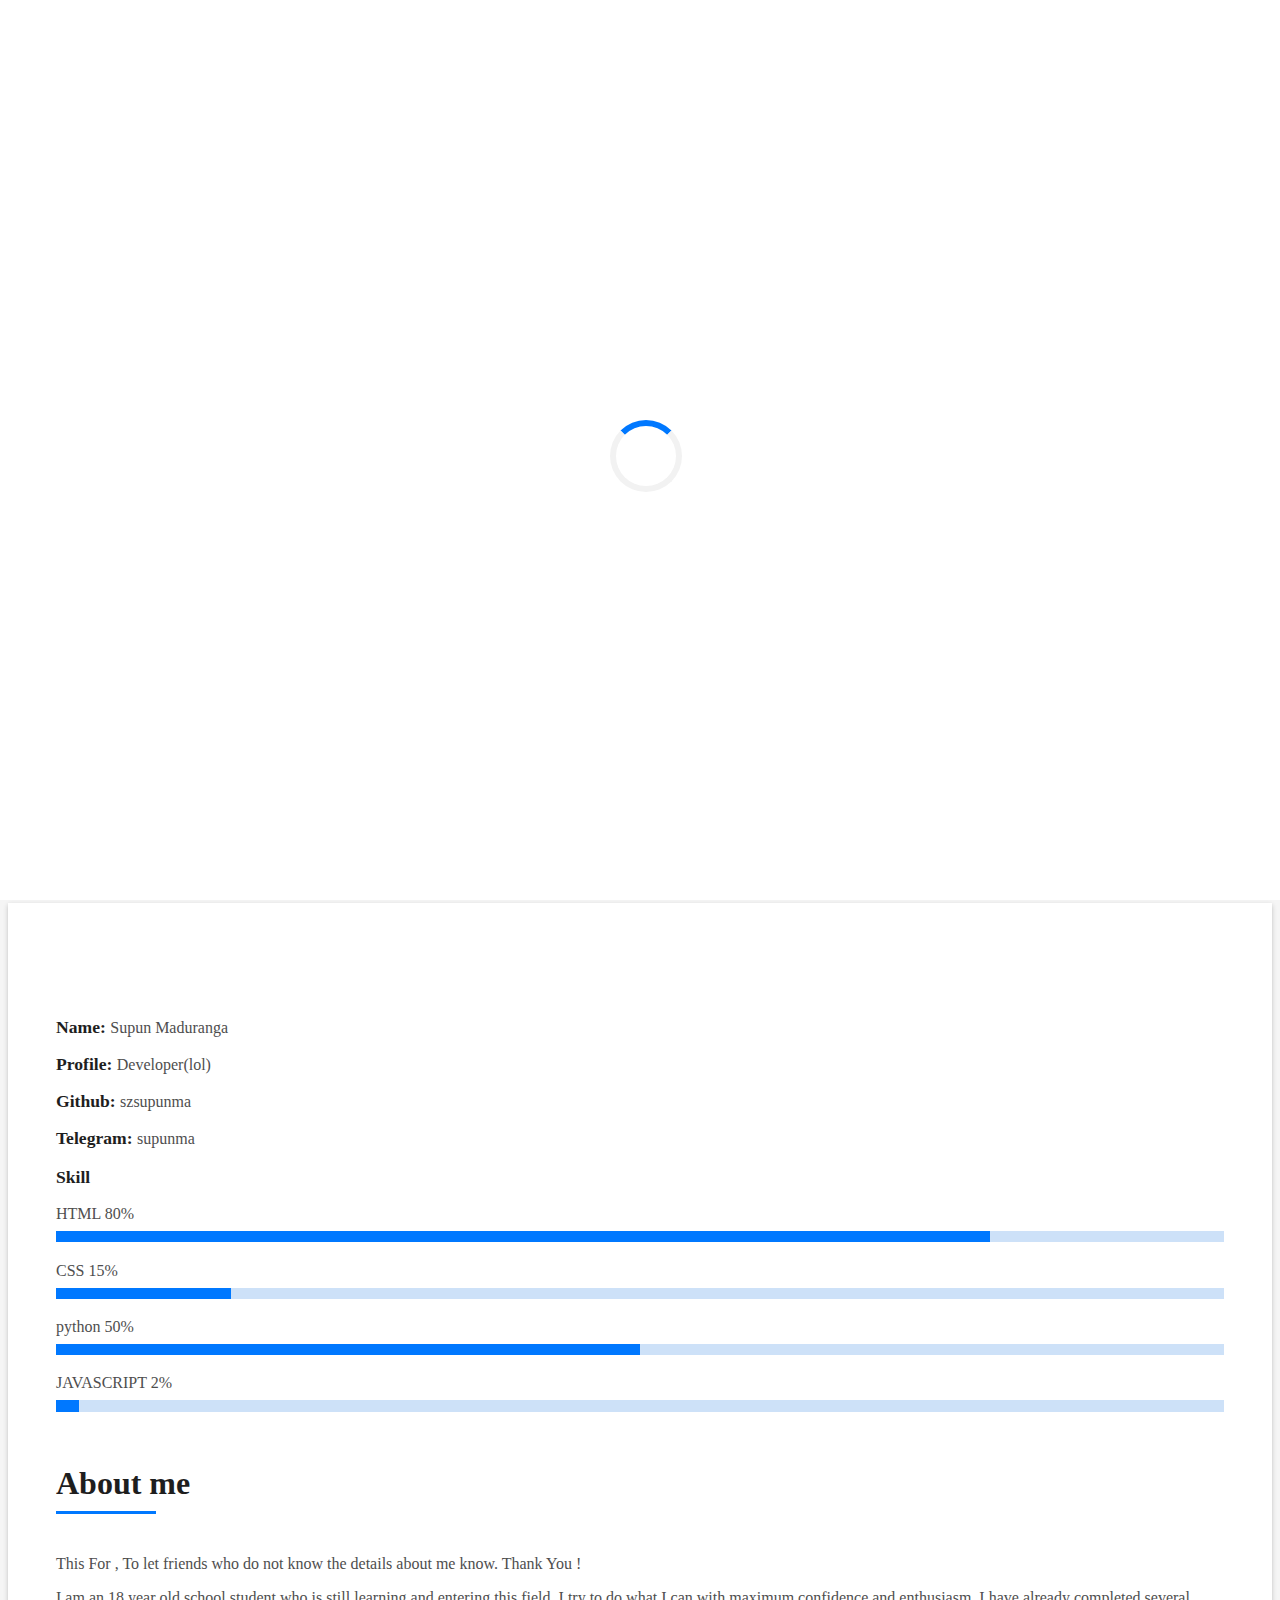
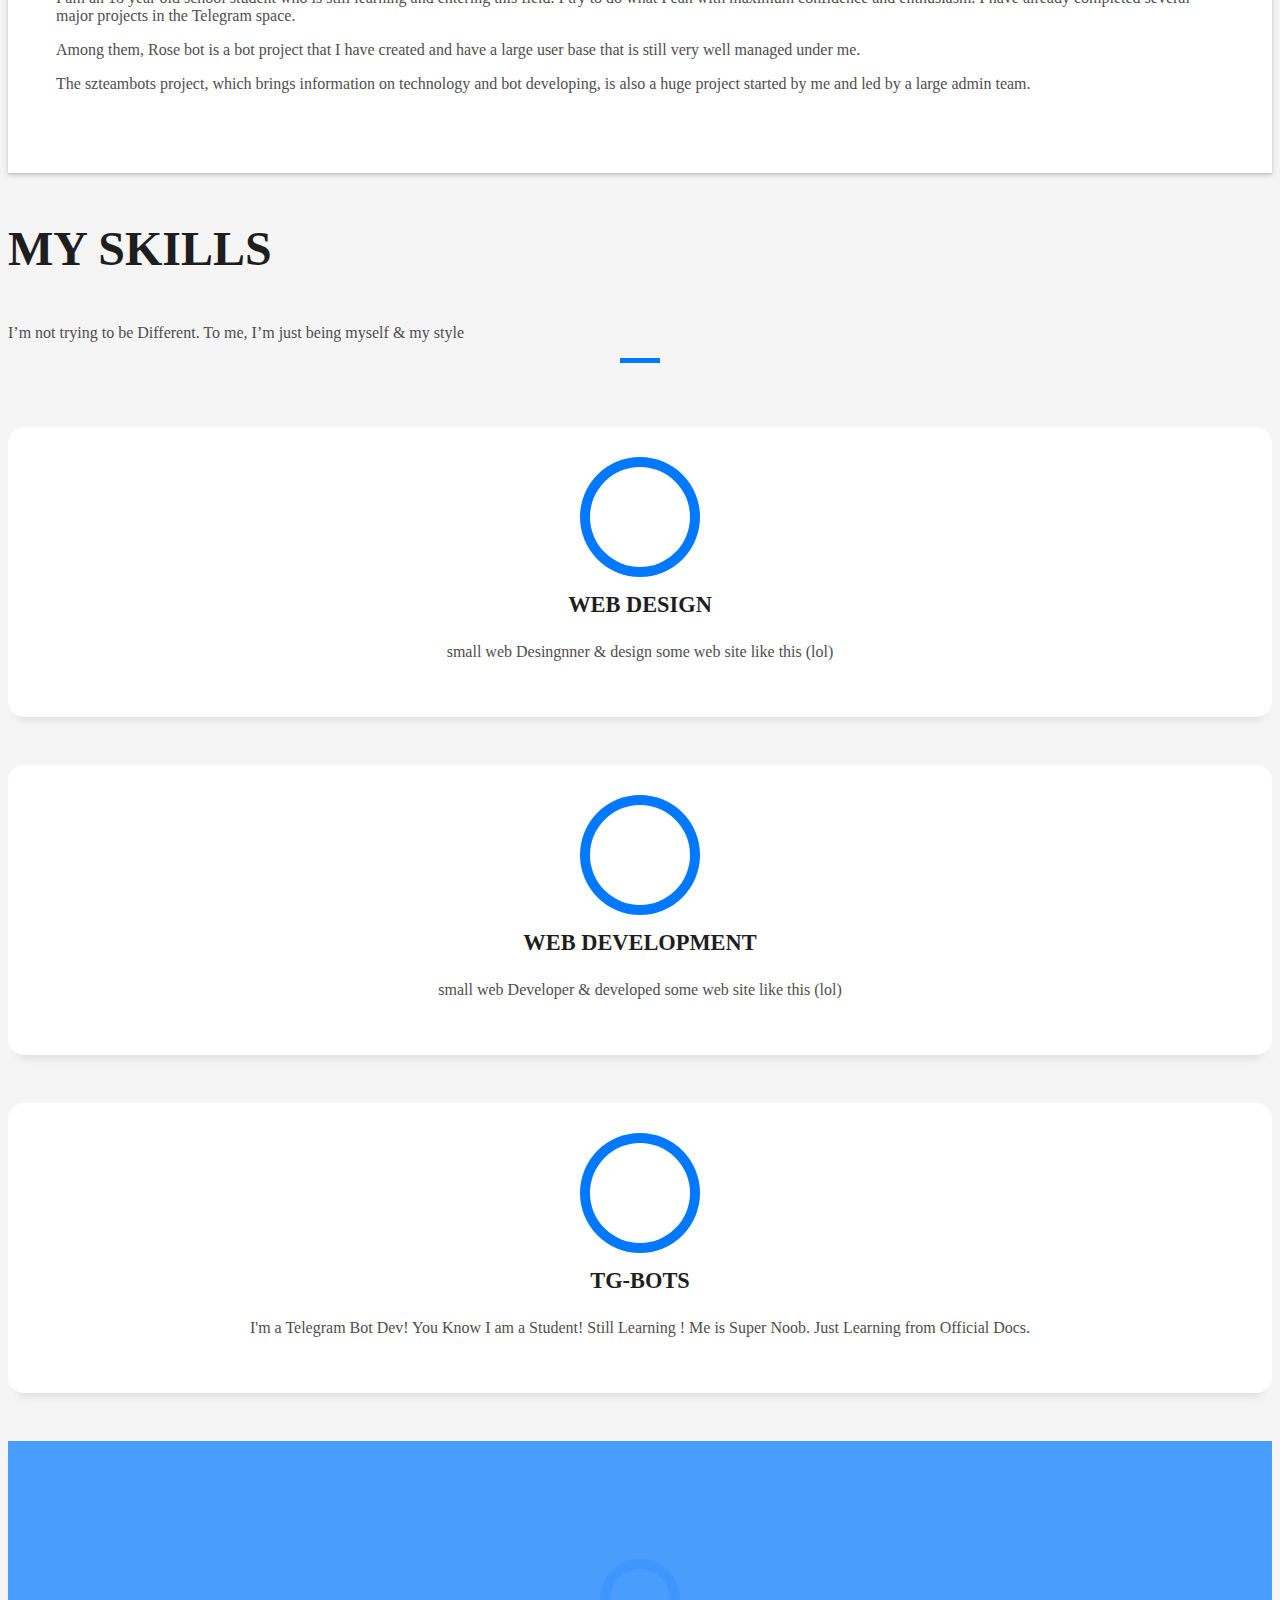
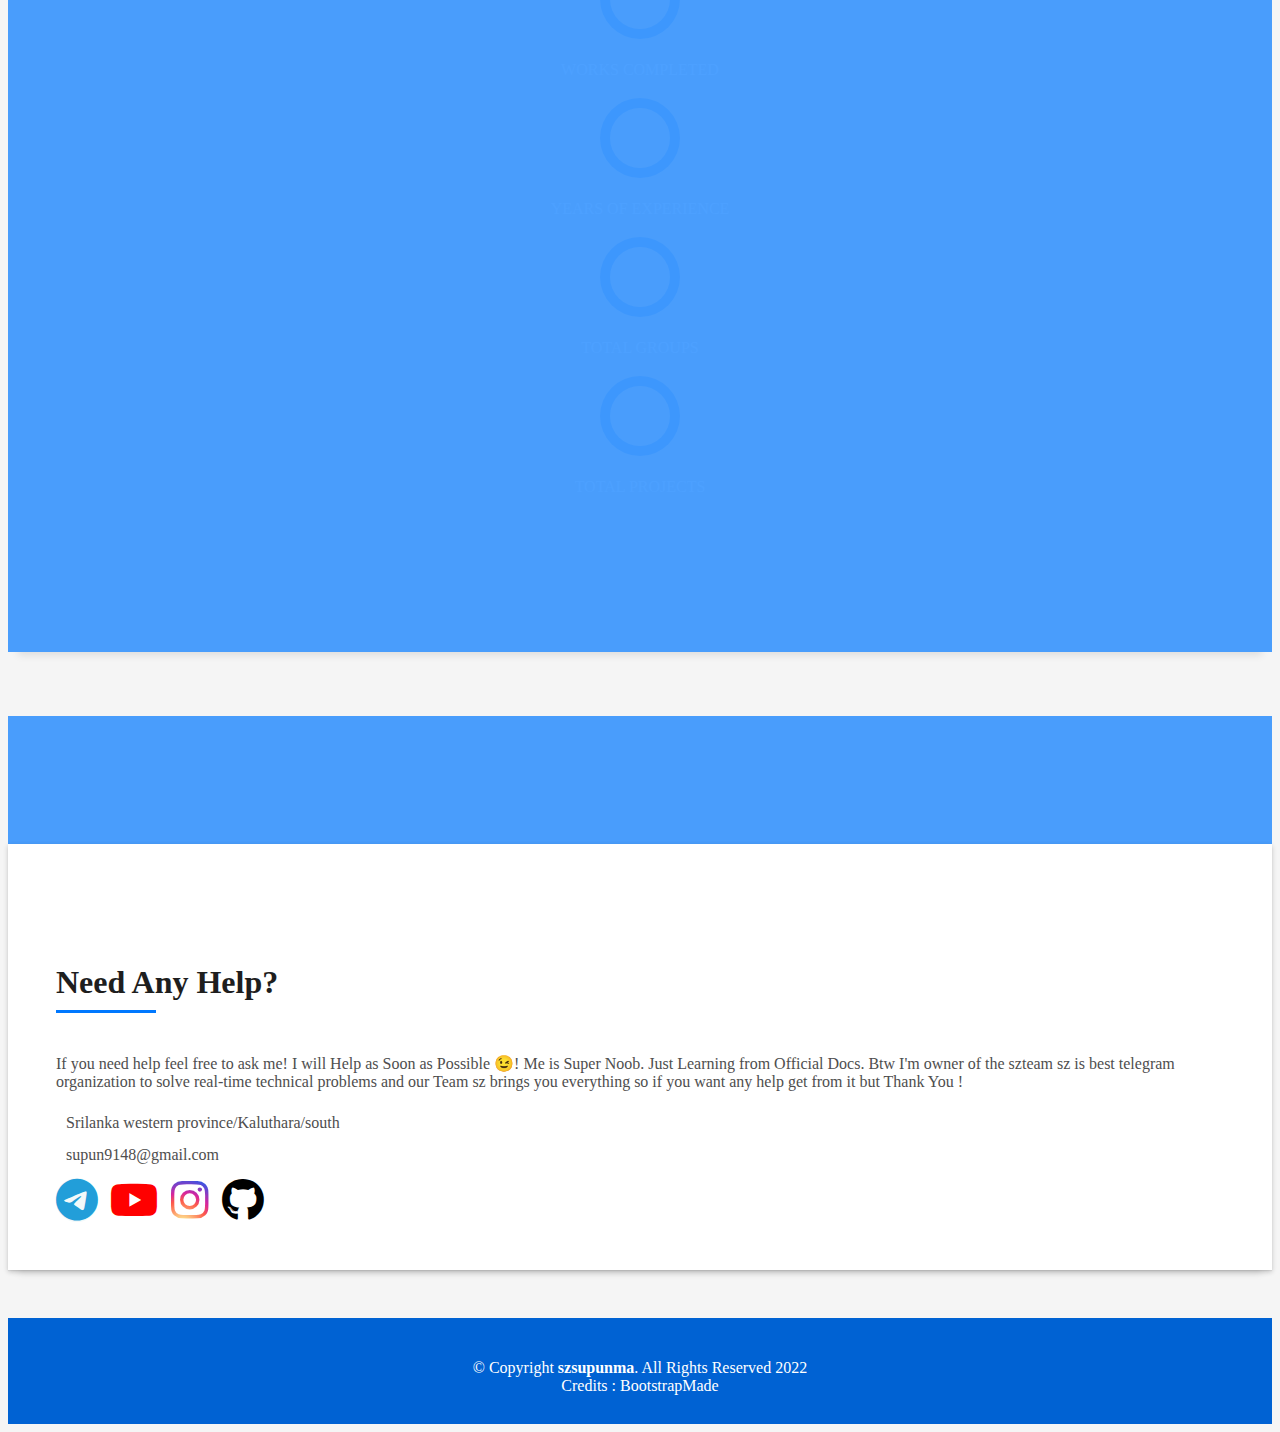
==== commit b814bb61: "Update index.html" ====
--- a/index.html
+++ b/index.html
@@ -88,7 +88,7 @@
     <div
       id="hero"
       class="hero route bg-image"
-      style="background-image: url(assets/img/hero-bg.jpg)"
+      style="background-image: url(assets/img/main.jpg)"
     >
       <div class="overlay-itro"></div>
       <div class="hero-content display-table">
@@ -465,7 +465,7 @@
                 &copy; Copyright <strong>szsupunma</strong>. All Rights Reserved
                 2022
                 <br>
-                Credits - <a href="https://t.me/aboutsupun/2228" BootstrapMade /a>
+                Credits : BootstrapMade
               </p>
               <div class="credits">
                 <!--
--- a/assets/css/style.css
+++ b/assets/css/style.css
@@ -0,0 +1,1391 @@
+/*--------------------------------------------------------------
+# General
+--------------------------------------------------------------*/
+body {
+    background-color: #f5f5f5;
+    color: #4e4e4e;
+  }
+  
+  h1,
+  h2,
+  h3,
+  h4,
+  h5,
+  h6 {
+    color: #1e1e1e;
+  }
+  
+  a {
+    color: #1e1e1e;
+    text-decoration: none;
+    transition: all 0.5s ease-in-out;
+  }
+  a:hover {
+    color: #0078ff;
+    text-decoration: none;
+    transition: all 0.5s ease-in-out;
+  }
+  
+  .p-r {
+    position: relative;
+  }
+  
+  .color-a {
+    text-decoration: none;
+    color: #0078ff;
+  }
+  
+  .color-d {
+    color: #f5f5f5;
+  }
+  
+  .color-text-a {
+    text-decoration: none;
+    color: #4e4e4e;
+  }
+  
+  .box-shadow,
+  .card-blog,
+  .work-box,
+  .service-box,
+  .paralax-mf {
+    box-shadow: 0 13px 8px -10px rgba(0, 0, 0, 0.1);
+  }
+  
+  .box-shadow-a,
+  .button:hover {
+    text-decoration: none;
+    box-shadow: 0 0 0 4px #cde1f8;
+  }
+  
+  .display-5 {
+    font-size: 2.5rem;
+    font-weight: 300;
+    line-height: 1.1;
+  }
+  
+  .display-6 {
+    font-size: 2rem;
+    font-weight: 300;
+    line-height: 1.1;
+  }
+  
+  .avatar {
+    width: 32px;
+    height: 32px;
+    margin-right: 4px;
+    overflow: hidden;
+  }
+  
+  .bg-image {
+    background-repeat: no-repeat;
+    background-attachment: fixed;
+    background-size: cover;
+    background-position: center center;
+  }
+  @media (max-width: 1024px) {
+    .bg-image {
+      background-attachment: scroll;
+    }
+  }
+  
+  .overlay-mf {
+    background-color: #0078ff;
+  }
+  
+  .overlay-mf {
+    position: absolute;
+    top: 0;
+    left: 0px;
+    padding: 0;
+    height: 100%;
+    width: 100%;
+    opacity: 0.7;
+  }
+  
+  .paralax-mf {
+    position: relative;
+    padding: 8rem 0;
+  }
+  
+  .display-table {
+    width: 100%;
+    height: 100%;
+    display: table;
+  }
+  
+  .table-cell {
+    display: table-cell;
+    vertical-align: middle;
+  }
+  
+  /*--/ Sections /--*/
+  .sect-4 {
+    padding: 4rem 0;
+  }
+  
+  .sect-pt4 {
+    padding-top: 4rem;
+  }
+  
+  .sect-mt4 {
+    margin-top: 4rem;
+  }
+  
+  /*--/ Title s /--*/
+  .title-s {
+    font-weight: 600;
+    color: #1e1e1e;
+    font-size: 1.1rem;
+  }
+  
+  /*--/ Title A /--*/
+  .title-box {
+    margin-bottom: 4rem;
+  }
+  
+  .title-a {
+    text-decoration: none;
+    font-size: 3rem;
+    font-weight: bold;
+    text-transform: uppercase;
+  }
+  
+  .subtitle-a {
+    text-decoration: none;
+    color: #4e4e4e;
+  }
+  
+  .line-mf {
+    width: 40px;
+    height: 5px;
+    background-color: #0078ff;
+    margin: 0 auto;
+  }
+  
+  /*--/ Title Left /--*/
+  .title-box-2 {
+    margin-bottom: 3rem;
+  }
+  
+  .title-left {
+    font-size: 2rem;
+    position: relative;
+  }
+  .title-left:before {
+    content: "";
+    position: absolute;
+    height: 3px;
+    background-color: #0078ff;
+    width: 100px;
+    bottom: -12px;
+  }
+  
+  /*------/ Box /------*/
+  .box-pl2 {
+    padding-left: 2rem;
+  }
+  
+  .box-shadow-full {
+    padding: 3rem 1.25rem;
+    position: relative;
+    background-color: #fff;
+    margin-bottom: 3rem;
+    z-index: 2;
+    box-shadow: 0 1px 1px 0 rgba(0, 0, 0, 0.06), 0 2px 5px 0 rgba(0, 0, 0, 0.2);
+  }
+  @media (min-width: 768px) {
+    .box-shadow-full {
+      padding: 3rem;
+    }
+  }
+  
+  /*------/ Socials /------*/
+  .socials {
+    padding: 1.5rem 0;
+  }
+  .socials ul li {
+    display: inline-block;
+  }
+  .socials .ico-circle {
+    height: 40px;
+    width: 40px;
+    font-size: 1.2rem;
+    border-radius: 50%;
+    line-height: 1.6;
+    margin: 0 15px 0 0;
+    box-shadow: 0 0 0 3px #0078ff;
+    transition: all 500ms ease;
+  }
+  .socials .ico-circle:hover {
+    background-color: #0078ff;
+    color: #fff;
+    box-shadow: 0 0 0 3px #cde1f8;
+    transition: all 500ms ease;
+  }
+  
+  /*------/ Ul resect /------*/
+  .ul-resect,
+  .widget-tags ul,
+  .widget-sidebar .list-sidebar,
+  .box-comments .list-comments,
+  .blog-wrapper .post-meta ul,
+  .list-ico,
+  .socials ul {
+    list-style: none;
+    padding-left: 0;
+    margin-bottom: 0;
+  }
+  
+  .list-ico {
+    line-height: 2;
+  }
+  .list-ico span {
+    color: #0078ff;
+    margin-right: 10px;
+  }
+  
+  /*------/ Ico Circle /------*/
+  .ico-circle {
+    height: 100px;
+    width: 100px;
+    font-size: 2rem;
+    border-radius: 50%;
+    line-height: 1.55;
+    margin: 0 auto;
+    text-align: center;
+    box-shadow: 0 0 0 10px #0078ff;
+    display: block;
+  }
+  
+  /*------/ Owl Carousel /------*/
+  .owl-theme .owl-dots {
+    text-align: center;
+    margin-top: 18px;
+  }
+  .owl-theme .owl-dots .owl-dot {
+    display: inline-block;
+  }
+  .owl-theme .owl-dots .owl-dot span {
+    width: 18px;
+    height: 7px;
+    margin: 5px 5px;
+    background: #cde1f8;
+    border: 0px solid #cde1f8;
+    display: block;
+    transition: all 0.6s ease-in-out;
+    cursor: pointer;
+  }
+  .owl-theme .owl-dots .owl-dot:hover span {
+    background-color: #cde1f8;
+  }
+  .owl-theme .owl-dots .owl-dot.active span {
+    background-color: #1b1b1b;
+    width: 25px;
+  }
+  
+  /*--/ Scrolltop s /--*/
+  .scrolltop-mf {
+    position: relative;
+    display: none;
+  }
+  .scrolltop-mf span {
+    z-index: 999;
+    position: fixed;
+    width: 42px;
+    height: 42px;
+    background-color: #0078ff;
+    opacity: 0.7;
+    font-size: 1.6rem;
+    line-height: 1.5;
+    text-align: center;
+    color: #fff;
+    top: auto;
+    left: auto;
+    right: 30px;
+    bottom: 50px;
+    cursor: pointer;
+    border-radius: 50%;
+  }
+  
+  /*--------------------------------------------------------------
+  # Back to top button
+  --------------------------------------------------------------*/
+  .back-to-top {
+    position: fixed;
+    visibility: hidden;
+    opacity: 0;
+    right: 15px;
+    bottom: 15px;
+    z-index: 996;
+    background: #0078ff;
+    width: 40px;
+    height: 40px;
+    border-radius: 50px;
+    transition: all 0.4s;
+  }
+  .back-to-top i {
+    font-size: 28px;
+    color: #fff;
+    line-height: 0;
+  }
+  .back-to-top:hover {
+    background: #298eff;
+    color: #fff;
+  }
+  .back-to-top.active {
+    visibility: visible;
+    opacity: 1;
+  }
+  
+  /*------/ Prelaoder /------*/
+  #preloader {
+    position: fixed;
+    top: 0;
+    left: 0;
+    right: 0;
+    bottom: 0;
+    z-index: 9999;
+    overflow: hidden;
+    background: #fff;
+  }
+  
+  #preloader:before {
+    content: "";
+    position: fixed;
+    top: calc(50% - 30px);
+    left: calc(50% - 30px);
+    border: 6px solid #f2f2f2;
+    border-top: 6px solid #0078ff;
+    border-radius: 50%;
+    width: 60px;
+    height: 60px;
+    -webkit-animation: animate-preloader 1s linear infinite;
+    animation: animate-preloader 1s linear infinite;
+  }
+  
+  @-webkit-keyframes animate-preloader {
+    0% {
+      transform: rotate(0deg);
+    }
+    100% {
+      transform: rotate(360deg);
+    }
+  }
+  
+  @keyframes animate-preloader {
+    0% {
+      transform: rotate(0deg);
+    }
+    100% {
+      transform: rotate(360deg);
+    }
+  }
+  /*------/ Button /------*/
+  .button {
+    display: inline-block;
+    padding: 0.3rem 0.6rem;
+    text-align: center;
+    vertical-align: middle;
+    -webkit-user-select: none;
+    -moz-user-select: none;
+    user-select: none;
+    font-size: 1rem;
+    border-radius: 0.3rem;
+    border: 1px solid transparent;
+    transition: all 500ms ease;
+    cursor: pointer;
+  }
+  .button:focus {
+    outline: 0;
+  }
+  .button:hover {
+    background-color: #0062d3;
+    color: #fff;
+    transition: all 500ms ease;
+  }
+  
+  .button-a {
+    text-decoration: none;
+    background-color: #0078ff;
+    color: #fff;
+    border-color: #cde1f8;
+  }
+  
+  .button-big {
+    padding: 0.9rem 2.3rem;
+    font-size: 1.2rem;
+  }
+  
+  .button-rouded {
+    border-radius: 5rem;
+  }
+  
+  .btn-lg {
+    padding: 0.5rem 1rem;
+    font-size: 1.25rem;
+    line-height: 1.5;
+    border-radius: 0.3rem;
+  }
+  
+  /*--------------------------------------------------------------
+  # Header
+  --------------------------------------------------------------*/
+  #header {
+    transition: all 0.5s;
+    z-index: 997;
+    padding: 20px 0;
+  }
+  #header .logo {
+    font-size: 28px;
+    margin: 0;
+    padding: 0;
+    font-weight: 600;
+    letter-spacing: 1px;
+  }
+  #header .logo a {
+    color: #fff;
+  }
+  #header .logo img {
+    max-height: 40px;
+  }
+  #header.header-scrolled {
+    background: rgba(0, 0, 0, 0.9);
+    padding: 12px 0;
+  }
+  
+  /*--------------------------------------------------------------
+  # Navigation Menu
+  --------------------------------------------------------------*/
+  /**
+  * Desktop Navigation 
+  */
+  .navbar {
+    padding: 0;
+  }
+  .navbar ul {
+    margin: 0;
+    padding: 0;
+    display: flex;
+    list-style: none;
+    align-items: center;
+  }
+  .navbar li {
+    position: relative;
+  }
+  .navbar > ul > li {
+    white-space: nowrap;
+    padding: 10px 0 10px 30px;
+  }
+  .navbar a,
+  .navbar a:focus {
+    display: flex;
+    align-items: center;
+    justify-content: space-between;
+    color: #fff;
+    font-size: 16px;
+    font-weight: 600;
+    padding: 0;
+    white-space: nowrap;
+    transition: 0.3s;
+    letter-spacing: 0.4px;
+    position: relative;
+    text-transform: uppercase;
+  }
+  .navbar a i,
+  .navbar a:focus i {
+    font-size: 12px;
+    line-height: 0;
+    margin-left: 5px;
+  }
+  .navbar > ul > li > a:before {
+    content: "";
+    position: absolute;
+    width: 100%;
+    height: 2px;
+    bottom: -6px;
+    left: 0;
+    width: 0;
+    background-color: #fff;
+    visibility: hidden;
+    transition: all 0.3s ease-in-out 0s;
+  }
+  .navbar a:hover:before,
+  .navbar li:hover > a:before,
+  .navbar .active:before {
+    visibility: visible;
+    width: 80%;
+  }
+  .navbar a:hover,
+  .navbar .active,
+  .navbar .active:focus,
+  .navbar li:hover > a {
+    color: #fff;
+  }
+  .navbar .dropdown ul {
+    display: block;
+    position: absolute;
+    left: 30px;
+    top: calc(100% + 30px);
+    margin: 0;
+    padding: 10px 0;
+    z-index: 99;
+    opacity: 0;
+    visibility: hidden;
+    background: #fff;
+    box-shadow: 0px 0px 30px rgba(127, 137, 161, 0.25);
+    transition: 0.3s;
+  }
+  .navbar .dropdown ul li {
+    min-width: 200px;
+  }
+  .navbar .dropdown ul a {
+    padding: 10px 20px;
+    font-size: 14px;
+    text-transform: none;
+    color: #4e4e4e;
+  }
+  .navbar .dropdown ul a i {
+    font-size: 12px;
+  }
+  .navbar .dropdown ul a:hover,
+  .navbar .dropdown ul .active:hover,
+  .navbar .dropdown ul li:hover > a {
+    color: #0078ff;
+  }
+  .navbar .dropdown:hover > ul {
+    opacity: 1;
+    top: 100%;
+    visibility: visible;
+  }
+  .navbar .dropdown .dropdown ul {
+    top: 0;
+    left: calc(100% - 30px);
+    visibility: hidden;
+  }
+  .navbar .dropdown .dropdown:hover > ul {
+    opacity: 1;
+    top: 0;
+    left: 100%;
+    visibility: visible;
+  }
+  @media (max-width: 1366px) {
+    .navbar .dropdown .dropdown ul {
+      left: -90%;
+    }
+    .navbar .dropdown .dropdown:hover > ul {
+      left: -100%;
+    }
+  }
+  
+  /**
+  * Mobile Navigation 
+  */
+  .mobile-nav-toggle {
+    color: #fff;
+    font-size: 28px;
+    cursor: pointer;
+    display: none;
+    line-height: 0;
+    transition: 0.5s;
+  }
+  
+  @media (max-width: 991px) {
+    .mobile-nav-toggle {
+      display: block;
+    }
+  
+    .navbar ul {
+      display: none;
+    }
+  }
+  .navbar-mobile {
+    position: fixed;
+    overflow: hidden;
+    top: 0;
+    right: 0;
+    left: 0;
+    bottom: 0;
+    background: rgba(78, 78, 78, 0.9);
+    transition: 0.3s;
+    z-index: 999;
+  }
+  .navbar-mobile .mobile-nav-toggle {
+    position: absolute;
+    top: 15px;
+    right: 15px;
+  }
+  .navbar-mobile ul {
+    display: block;
+    position: absolute;
+    top: 55px;
+    right: 15px;
+    bottom: 15px;
+    left: 15px;
+    padding: 10px 0;
+    background-color: #fff;
+    overflow-y: auto;
+    transition: 0.3s;
+  }
+  .navbar-mobile > ul > li {
+    padding: 0;
+  }
+  .navbar-mobile a:hover:before,
+  .navbar-mobile li:hover > a:before,
+  .navbar-mobile .active:before {
+    visibility: hidden;
+  }
+  .navbar-mobile a,
+  .navbar-mobile a:focus {
+    padding: 10px 20px;
+    font-size: 15px;
+    color: #4e4e4e;
+  }
+  .navbar-mobile a:hover,
+  .navbar-mobile .active,
+  .navbar-mobile li:hover > a {
+    color: #0078ff;
+  }
+  .navbar-mobile .getstarted,
+  .navbar-mobile .getstarted:focus {
+    margin: 15px;
+  }
+  .navbar-mobile .dropdown ul {
+    position: static;
+    display: none;
+    margin: 10px 20px;
+    padding: 10px 0;
+    z-index: 99;
+    opacity: 1;
+    visibility: visible;
+    background: #fff;
+    box-shadow: 0px 0px 30px rgba(127, 137, 161, 0.25);
+  }
+  .navbar-mobile .dropdown ul li {
+    min-width: 200px;
+  }
+  .navbar-mobile .dropdown ul a {
+    padding: 10px 20px;
+  }
+  .navbar-mobile .dropdown ul a i {
+    font-size: 12px;
+  }
+  .navbar-mobile .dropdown ul a:hover,
+  .navbar-mobile .dropdown ul .active:hover,
+  .navbar-mobile .dropdown ul li:hover > a {
+    color: #0078ff;
+  }
+  .navbar-mobile .dropdown > .dropdown-active {
+    display: block;
+  }
+  
+  /*--------------------------------------------------------------
+  # Hero Section
+  --------------------------------------------------------------*/
+  .hero {
+    height: 100vh;
+    position: relative;
+    color: #fff;
+    max-height: 45em;
+  }
+  .hero .hero-content {
+    text-align: center;
+    position: absolute;
+  }
+  .hero .overlay-itro {
+    background-image: url(assets/img/main.jpg) no-repeat center;
+    position: absolute;
+    top: 0;
+    left: 0px;
+    padding: 0;
+    height: 100%;
+    width: 100%;
+    opacity: 0.9;
+  }
+  .hero .hero-title {
+    color: #fff;
+    font-weight: 600;
+    font-size: 3rem;
+  }
+  @media (min-width: 768px) {
+    .hero .hero-title {
+      font-size: 4.5rem;
+    }
+  }
+  .hero .hero-subtitle {
+    font-size: 1.5rem;
+    color: #ffffff;
+    font-weight: 600;
+  }
+  .hero .hero-button-github {
+    position: relative;
+    top: 10em;
+  }
+  @media (min-width: 768px) {
+    .hero .hero-subtitle {
+      font-size: 2.5rem;
+    }
+  }
+  .hero .text-slider-items {
+    display: none;
+  }
+  
+  .hero-single {
+    height: 350px;
+  }
+  .hero-single .hero-content {
+    margin-top: 30px;
+  }
+  .hero-single .hero-title {
+    text-transform: uppercase;
+    font-size: 3rem;
+  }
+  @media (min-width: 768px) {
+    .hero-single .hero-title {
+      font-size: 3.5rem;
+    }
+  }
+  .hero-single .breadcrumb {
+    background-color: transparent;
+    color: #0078ff;
+  }
+  .hero-single .breadcrumb .breadcrumb-item:before {
+    color: #cde1f8;
+  }
+  .hero-single .breadcrumb .breadcrumb-item.active {
+    color: #cde1f8;
+  }
+  .hero-single .breadcrumb a {
+    color: #fff;
+  }
+  
+  /*--------------------------------------------------------------
+  # About
+  --------------------------------------------------------------*/
+  .about-mf .box-shadow-full {
+    padding-top: 4rem;
+    padding-bottom: 4rem;
+  }
+  .about-mf .about-img {
+    margin-bottom: 2rem;
+  }
+  .about-mf .about-img img {
+    margin-left: 10px;
+  }
+  @media (min-width: 767px) {
+    .about-mf .box-pl2 {
+      margin-top: 3rem;
+      padding-left: 0rem;
+    }
+  }
+  
+  .skill-mf span {
+    color: #4e4e4e;
+  }
+  .skill-mf .progress {
+    background-color: #cde1f8;
+    margin: 0.5rem 0 1.2rem 0;
+    border-radius: 0;
+    height: 0.7rem;
+  }
+  .skill-mf .progress .progress-bar {
+    height: 0.7rem;
+    background-color: #0078ff;
+  }
+  
+  /*--------------------------------------------------------------
+  # Services
+  --------------------------------------------------------------*/
+  .service-box {
+    background-color: #fff;
+    padding: 2.5rem 1.3rem;
+    border-radius: 1rem;
+    margin-bottom: 3rem;
+    text-align: center;
+  }
+  .service-box:hover .ico-circle {
+    transition: all 500ms ease;
+    color: #fff;
+    background-color: #0078ff;
+    box-shadow: 0 0 0 10px #cde1f8;
+  }
+  .service-box .service-ico {
+    margin-bottom: 1rem;
+    color: #1e1e1e;
+  }
+  .service-box .ico-circle {
+    transition: all 500ms ease;
+    display: inline-flex;
+    align-items: center;
+    justify-content: center;
+  }
+  .service-box .ico-circle i {
+    line-height: 0;
+    font-size: 40px;
+  }
+  .service-box .s-title {
+    font-size: 1.4rem;
+    text-transform: uppercase;
+    text-align: center;
+    padding: 0.4rem 0;
+  }
+  .service-box .s-description {
+    color: #4e4e4e;
+  }
+  
+  /*--------------------------------------------------------------
+  # Counter
+  --------------------------------------------------------------*/
+  .counter-box {
+    color: #fff;
+    text-align: center;
+  }
+  @media (min-width: 577px) {
+    .counter-box {
+      margin-bottom: 1.8rem;
+    }
+  }
+  
+  .counter-ico {
+    margin-bottom: 1rem;
+  }
+  .counter-ico .ico-circle {
+    height: 60px;
+    width: 60px;
+    line-height: 1.5;
+    box-shadow: 0 0 0 10px #cde1f8;
+  }
+  
+  .counter-num .counter {
+    font-size: 2rem;
+    margin-bottom: 0;
+  }
+  
+  /*--------------------------------------------------------------
+  # Portfolio
+  --------------------------------------------------------------*/
+  .work-box {
+    margin-bottom: 3rem;
+    -webkit-backface-visibility: hidden;
+    backface-visibility: hidden;
+    background-color: #fff;
+  }
+  .work-box:hover img {
+    transform: scale(1.3);
+  }
+  
+  .work-img {
+    display: block;
+    overflow: hidden;
+  }
+  .work-img img {
+    transition: all 1s;
+  }
+  
+  .work-content {
+    padding: 2rem 3% 1rem 4%;
+  }
+  .work-content .w-more {
+    color: #4e4e4e;
+    font-size: 0.8rem;
+  }
+  .work-content .w-more .w-ctegory {
+    color: #0078ff;
+  }
+  .work-content .w-like {
+    font-size: 2.5rem;
+    color: #0078ff;
+    float: right;
+  }
+  .work-content .w-like a {
+    color: #0078ff;
+  }
+  .work-content .w-like .num-like {
+    font-size: 0.7rem;
+  }
+  
+  .w-title {
+    font-size: 1.2rem;
+  }
+  
+  /*--------------------------------------------------------------
+  # Portfolio Details
+  --------------------------------------------------------------*/
+  .portfolio-details {
+    padding-top: 40px;
+  }
+  .portfolio-details .portfolio-details-slider img {
+    width: 100%;
+  }
+  .portfolio-details .portfolio-details-slider .swiper-pagination {
+    margin-top: 20px;
+    position: relative;
+  }
+  .portfolio-details
+    .portfolio-details-slider
+    .swiper-pagination
+    .swiper-pagination-bullet {
+    width: 12px;
+    height: 12px;
+    background-color: #fff;
+    opacity: 1;
+    border: 1px solid #0078ff;
+  }
+  .portfolio-details
+    .portfolio-details-slider
+    .swiper-pagination
+    .swiper-pagination-bullet-active {
+    background-color: #0078ff;
+  }
+  .portfolio-details .portfolio-info {
+    padding: 30px;
+    box-shadow: 0px 0 30px rgba(78, 78, 78, 0.08);
+  }
+  .portfolio-details .portfolio-info h3 {
+    font-size: 22px;
+    font-weight: 700;
+    margin-bottom: 20px;
+    padding-bottom: 20px;
+    border-bottom: 1px solid #eee;
+  }
+  .portfolio-details .portfolio-info ul {
+    list-style: none;
+    padding: 0;
+    font-size: 15px;
+  }
+  .portfolio-details .portfolio-info ul li + li {
+    margin-top: 10px;
+  }
+  .portfolio-details .portfolio-description {
+    padding-top: 30px;
+  }
+  .portfolio-details .portfolio-description h2 {
+    font-size: 26px;
+    font-weight: 700;
+    margin-bottom: 20px;
+  }
+  .portfolio-details .portfolio-description p {
+    padding: 0;
+  }
+  
+  /*--------------------------------------------------------------
+  # Testimonials
+  --------------------------------------------------------------*/
+  .testimonial-box {
+    color: #fff;
+    text-align: center;
+  }
+  .testimonial-box .author-test {
+    margin-top: 1rem;
+  }
+  .testimonial-box .author-test img {
+    margin: 0 auto;
+  }
+  .testimonial-box .author {
+    color: #fff;
+    text-transform: uppercase;
+    font-weight: 600;
+    margin: 1rem 0;
+    display: block;
+    font-size: 1.4rem;
+  }
+  .testimonial-box .comit {
+    font-size: 2rem;
+    color: #0078ff;
+    background-color: #fff;
+    width: 52px;
+    height: 52px;
+    display: block;
+    margin: 0 auto;
+    border-radius: 50%;
+    line-height: 1.6;
+  }
+  @media (min-width: 768px) {
+    .testimonial-box .description {
+      padding: 0 5rem;
+    }
+  }
+  @media (min-width: 992px) {
+    .testimonial-box .description {
+      padding: 0 8rem;
+    }
+  }
+  @media (min-width: 1200px) {
+    .testimonial-box .description {
+      padding: 0 13rem;
+    }
+  }
+  
+  .swiper-pagination {
+    margin-top: 20px;
+    position: relative;
+  }
+  .swiper-pagination .swiper-pagination-bullet {
+    width: 12px;
+    height: 12px;
+    background-color: rgba(255, 255, 255, 0.4);
+    opacity: 1;
+  }
+  .swiper-pagination .swiper-pagination-bullet-active {
+    background-color: #fff;
+  }
+  
+  /*--------------------------------------------------------------
+  # Contact
+  --------------------------------------------------------------*/
+  .footer-paralax {
+    padding: 4rem 0 0 0;
+  }
+  
+  .contact-mf {
+    margin-top: 4rem;
+  }
+  @media (min-width: 767px) {
+    .contact-mf .box-pl2 {
+      margin-top: 3rem;
+      padding-left: 0rem;
+    }
+  }
+  
+  .php-email-form .error-message {
+    display: none;
+    color: #fff;
+    background: #ed3c0d;
+    text-align: center;
+    padding: 15px;
+    font-weight: 600;
+  }
+  .php-email-form .sent-message {
+    display: none;
+    color: #fff;
+    background: #18d26e;
+    text-align: center;
+    padding: 15px;
+    font-weight: 600;
+  }
+  .php-email-form .loading {
+    display: none;
+    background: #fff;
+    text-align: center;
+    padding: 15px;
+  }
+  .php-email-form .loading:before {
+    content: "";
+    display: inline-block;
+    border-radius: 50%;
+    width: 24px;
+    height: 24px;
+    margin: 0 10px -6px 0;
+    border: 3px solid #18d26e;
+    border-top-color: #eee;
+    -webkit-animation: animate-loading 1s linear infinite;
+    animation: animate-loading 1s linear infinite;
+  }
+  .php-email-form input,
+  .php-email-form textarea {
+    border-radius: 0;
+    box-shadow: none;
+    font-size: 14px;
+  }
+  .php-email-form input:focus,
+  .php-email-form textarea:focus {
+    border-color: #0078ff;
+  }
+  .php-email-form input {
+    padding: 10px 15px;
+  }
+  .php-email-form textarea {
+    padding: 12px 15px;
+    margin-bottom: 0;
+  }
+  .php-email-form button[type="submit"] {
+    background: #0078ff;
+    border: 0;
+    padding: 10px 24px;
+    color: #fff;
+    transition: 0.4s;
+  }
+  .php-email-form button[type="submit"]:hover {
+    background: #3393ff;
+  }
+  
+  @-webkit-keyframes animate-loading {
+    0% {
+      transform: rotate(0deg);
+    }
+    100% {
+      transform: rotate(360deg);
+    }
+  }
+  
+  @keyframes animate-loading {
+    0% {
+      transform: rotate(0deg);
+    }
+    100% {
+      transform: rotate(360deg);
+    }
+  }
+  /*--------------------------------------------------------------
+  # Blog
+  --------------------------------------------------------------*/
+  @media (min-width: 767px) {
+    .card-blog {
+      margin-bottom: 3rem;
+    }
+  }
+  .card-blog .card-body {
+    position: relative;
+  }
+  .card-blog .card-category-box {
+    position: absolute;
+    text-align: center;
+    top: -16px;
+    left: 15px;
+    right: 15px;
+    line-height: 25px;
+    overflow: hidden;
+  }
+  .card-blog .card-category {
+    display: inline-block;
+    color: #fff;
+    padding: 0 15px 5px;
+    overflow: hidden;
+    background-color: #0078ff;
+    border-radius: 4px;
+  }
+  .card-blog .card-category .category {
+    color: #fff;
+    display: inline-block;
+    text-transform: uppercase;
+    font-size: 0.7rem;
+    letter-spacing: 0.1px;
+    margin-bottom: 0;
+  }
+  .card-blog .card-title {
+    font-size: 1.3rem;
+    margin-top: 0.6rem;
+  }
+  .card-blog .card-description {
+    color: #4e4e4e;
+  }
+  .card-blog .post-author {
+    display: inline-block;
+  }
+  .card-blog .post-date {
+    color: #4e4e4e;
+    display: inline-block;
+    float: right;
+  }
+  
+  /*--------------------------------------------------------------
+  # Blog Single
+  --------------------------------------------------------------*/
+  .post-box,
+  .form-comments,
+  .box-comments,
+  .widget-sidebar {
+    padding: 2rem;
+    background-color: #fff;
+    margin-bottom: 3rem;
+  }
+  @media (min-width: 768px) {
+    .post-box,
+    .form-comments,
+    .box-comments,
+    .widget-sidebar {
+      padding: 3rem;
+    }
+  }
+  
+  .blog-wrapper .article-title {
+    font-size: 1.5rem;
+  }
+  @media (min-width: 768px) {
+    .blog-wrapper .article-title {
+      font-size: 1.9rem;
+    }
+  }
+  .blog-wrapper .post-meta {
+    margin: 1rem 0;
+  }
+  .blog-wrapper .post-meta ul {
+    border-left: 4px solid #0078ff;
+    margin-top: 1rem;
+  }
+  .blog-wrapper .post-meta ul li {
+    display: inline-block;
+    margin-left: 15px;
+  }
+  .blog-wrapper .post-meta ul a {
+    color: #0078ff;
+  }
+  .blog-wrapper .post-meta ul span {
+    color: #1e1e1e;
+  }
+  .blog-wrapper .blockquote {
+    border-left: 4px solid #0078ff;
+    padding: 18px;
+    font-style: italic;
+  }
+  
+  /*------/ Comments /------*/
+  .box-comments .list-comments li {
+    padding-bottom: 40px;
+  }
+  .box-comments .list-comments .comment-avatar {
+    display: table-cell;
+    vertical-align: top;
+  }
+  .box-comments .list-comments .comment-avatar img {
+    width: 80px;
+    height: 80px;
+  }
+  .box-comments .list-comments .comment-author {
+    font-size: 1.3rem;
+  }
+  @media (min-width: 768px) {
+    .box-comments .list-comments .comment-author {
+      font-size: 1.5rem;
+    }
+  }
+  .box-comments .list-comments .comment-details {
+    display: table-cell;
+    vertical-align: top;
+    padding-left: 25px;
+  }
+  .box-comments .list-comments a {
+    color: #0078ff;
+  }
+  .box-comments .list-comments span {
+    color: #1e1e1e;
+    font-style: italic;
+  }
+  .box-comments .comment-children {
+    margin-left: 40px;
+  }
+  
+  /*------/ Sidebar /------*/
+  .widget-sidebar .sidebar-title {
+    font-size: 1.6rem;
+    font-weight: 600;
+    border-left: 5px solid #0078ff;
+    padding-left: 15px;
+    text-transform: uppercase;
+    margin-bottom: 1.5rem;
+  }
+  .widget-sidebar .list-sidebar li {
+    position: relative;
+    padding: 6px 0 6px 24px;
+  }
+  .widget-sidebar .list-sidebar li:before {
+    position: absolute;
+    content: "";
+    width: 10px;
+    height: 1px;
+    left: 0;
+    background-color: #0078ff;
+    top: 20px;
+  }
+  
+  .sidebar-search input {
+    background-color: #fff;
+    border-radius: 0;
+    transition: all 0.5s ease-in-out;
+  }
+  .sidebar-search .btn-search {
+    background-color: #0078ff;
+    border-color: #0078ff;
+    border-radius: 0;
+    padding-left: 20px;
+    padding-right: 20px;
+  }
+  
+  .widget-tags ul li {
+    display: inline-block;
+    background-color: #0078ff;
+    padding: 0.2rem 0.6rem;
+    margin-bottom: 0.5rem;
+    border-radius: 15px;
+  }
+  .widget-tags ul li a {
+    color: #fff;
+  }
+  
+  /*--------------------------------------------------------------
+  # Footer
+  --------------------------------------------------------------*/
+  footer {
+    text-align: center;
+    color: #fff;
+    padding: 25px 0;
+    background: #0062d3;
+  }
+  footer .copyright {
+    margin-bottom: 0.3rem;
+  }
+  footer .credits {
+    margin-bottom: 0;
+  }
+  footer .credits a {
+    color: #fff;
+  }
+  .social-icons {
+    display: flex;
+    align-items: center;
+    gap: 0.85em;
+    font-size: 0.9rem;
+    margin-top: 0.5em;
+  }
+  .fa-telegram {
+    background: rgb(242, 249, 250);
+    color: rgb(34, 158, 217);
+    border: rgb(67, 219, 230);
+    border-radius: 50px;
+    transition: transform 0.05s;
+  }
+  .fa-telegram:hover {
+    transform: scale(1.2);
+  }
+  .fa-youtube {
+    color: #ff0000;
+    transition: transform 0.05s;
+  }
+  .fa-youtube:hover {
+    transform: scale(1.2);
+  }
+  .fa-instagram {
+    color: transparent;
+    background: radial-gradient(
+      circle at 30% 107%,
+      #fdf497 0%,
+      #fdf497 5%,
+      #fd5949 45%,
+      #d6249f 60%,
+      #285aeb 90%
+    );
+    background: -webkit-radial-gradient(
+      circle at 30% 107%,
+      #fdf497 0%,
+      #fdf497 5%,
+      #fd5949 45%,
+      #d6249f 60%,
+      #285aeb 90%
+    );
+    background-clip: text;
+    -webkit-background-clip: text;
+    transition: transform 0.05s;
+  }
+  .fa-instagram:hover {
+    transform: scale(1.2);
+  }
+  .fa-github {
+    background: rgb(255, 255, 255);
+    color: rgb(0, 0, 0);
+    border: rgb(255, 255, 255);
+    border-radius: 50px;
+    transition: transform 0.05s;
+  }
+  .fa-github:hover {
+    transform: scale(1.2);
+  }
